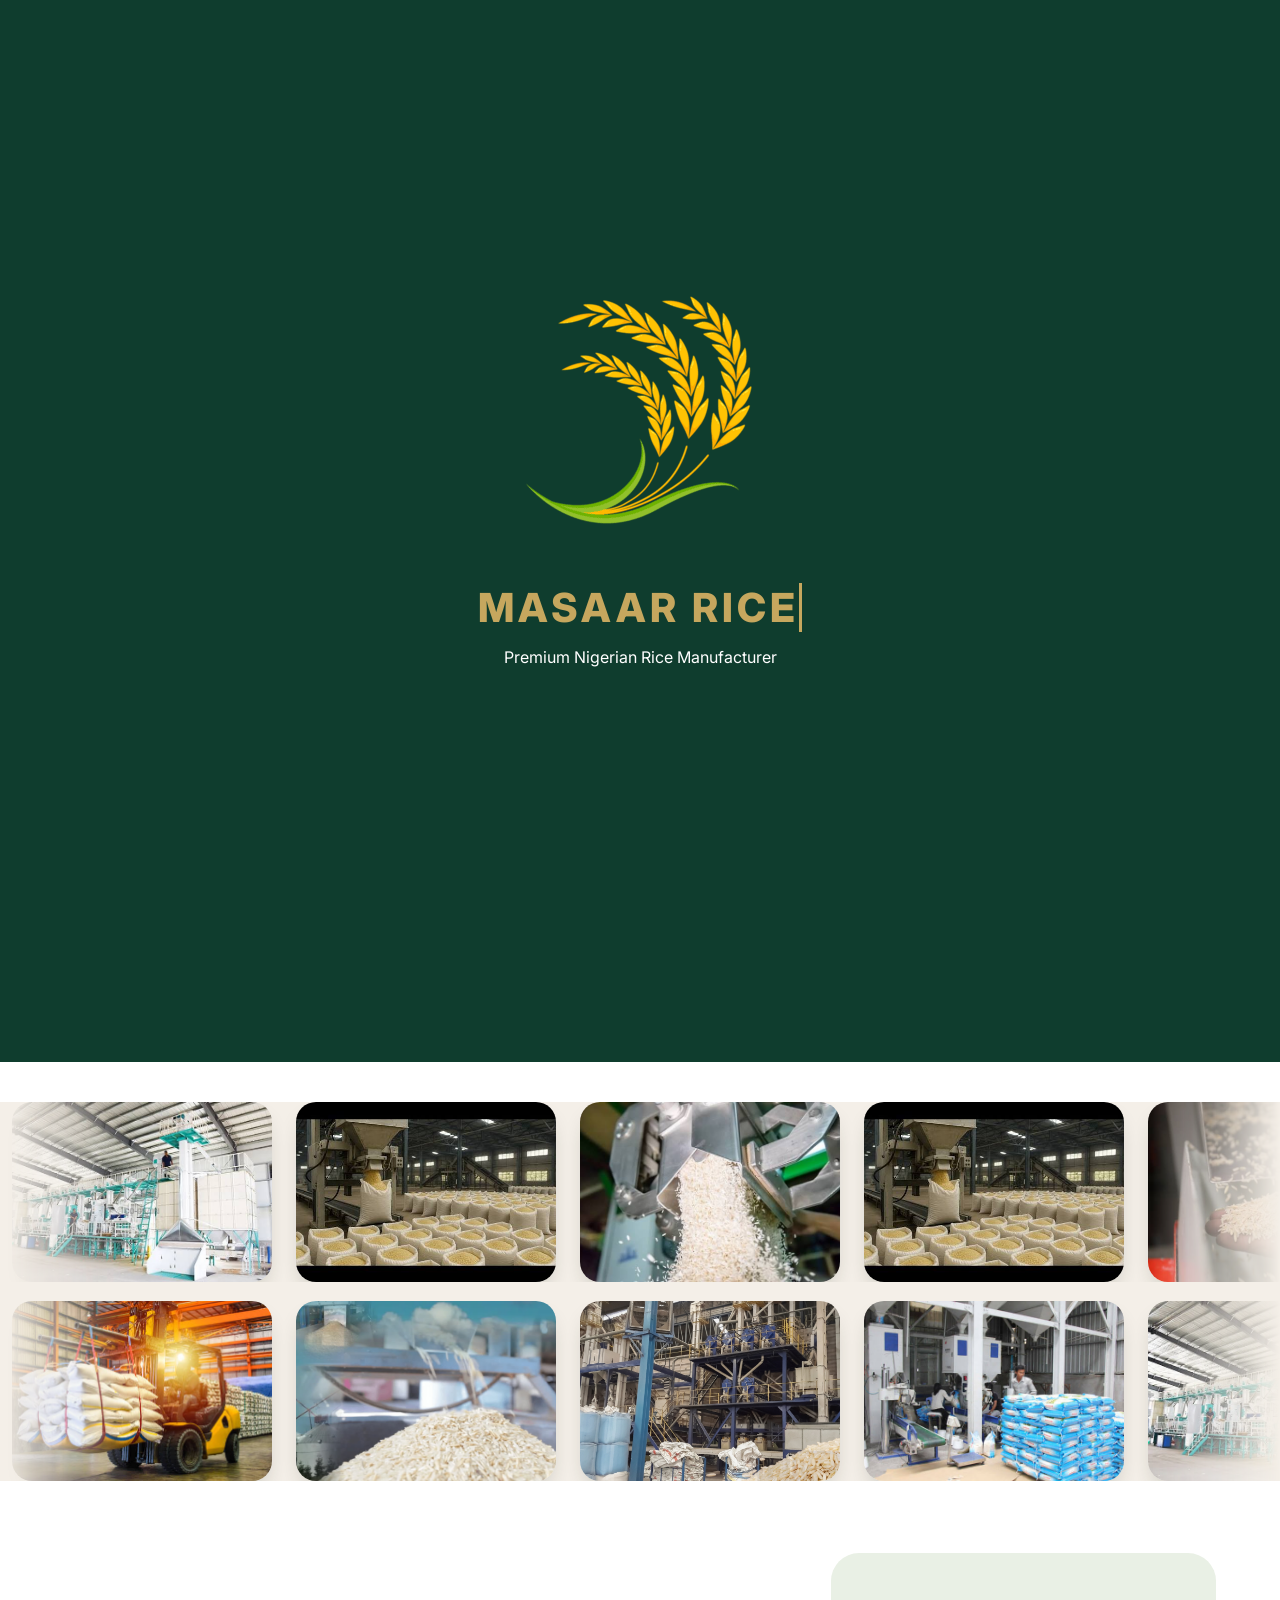
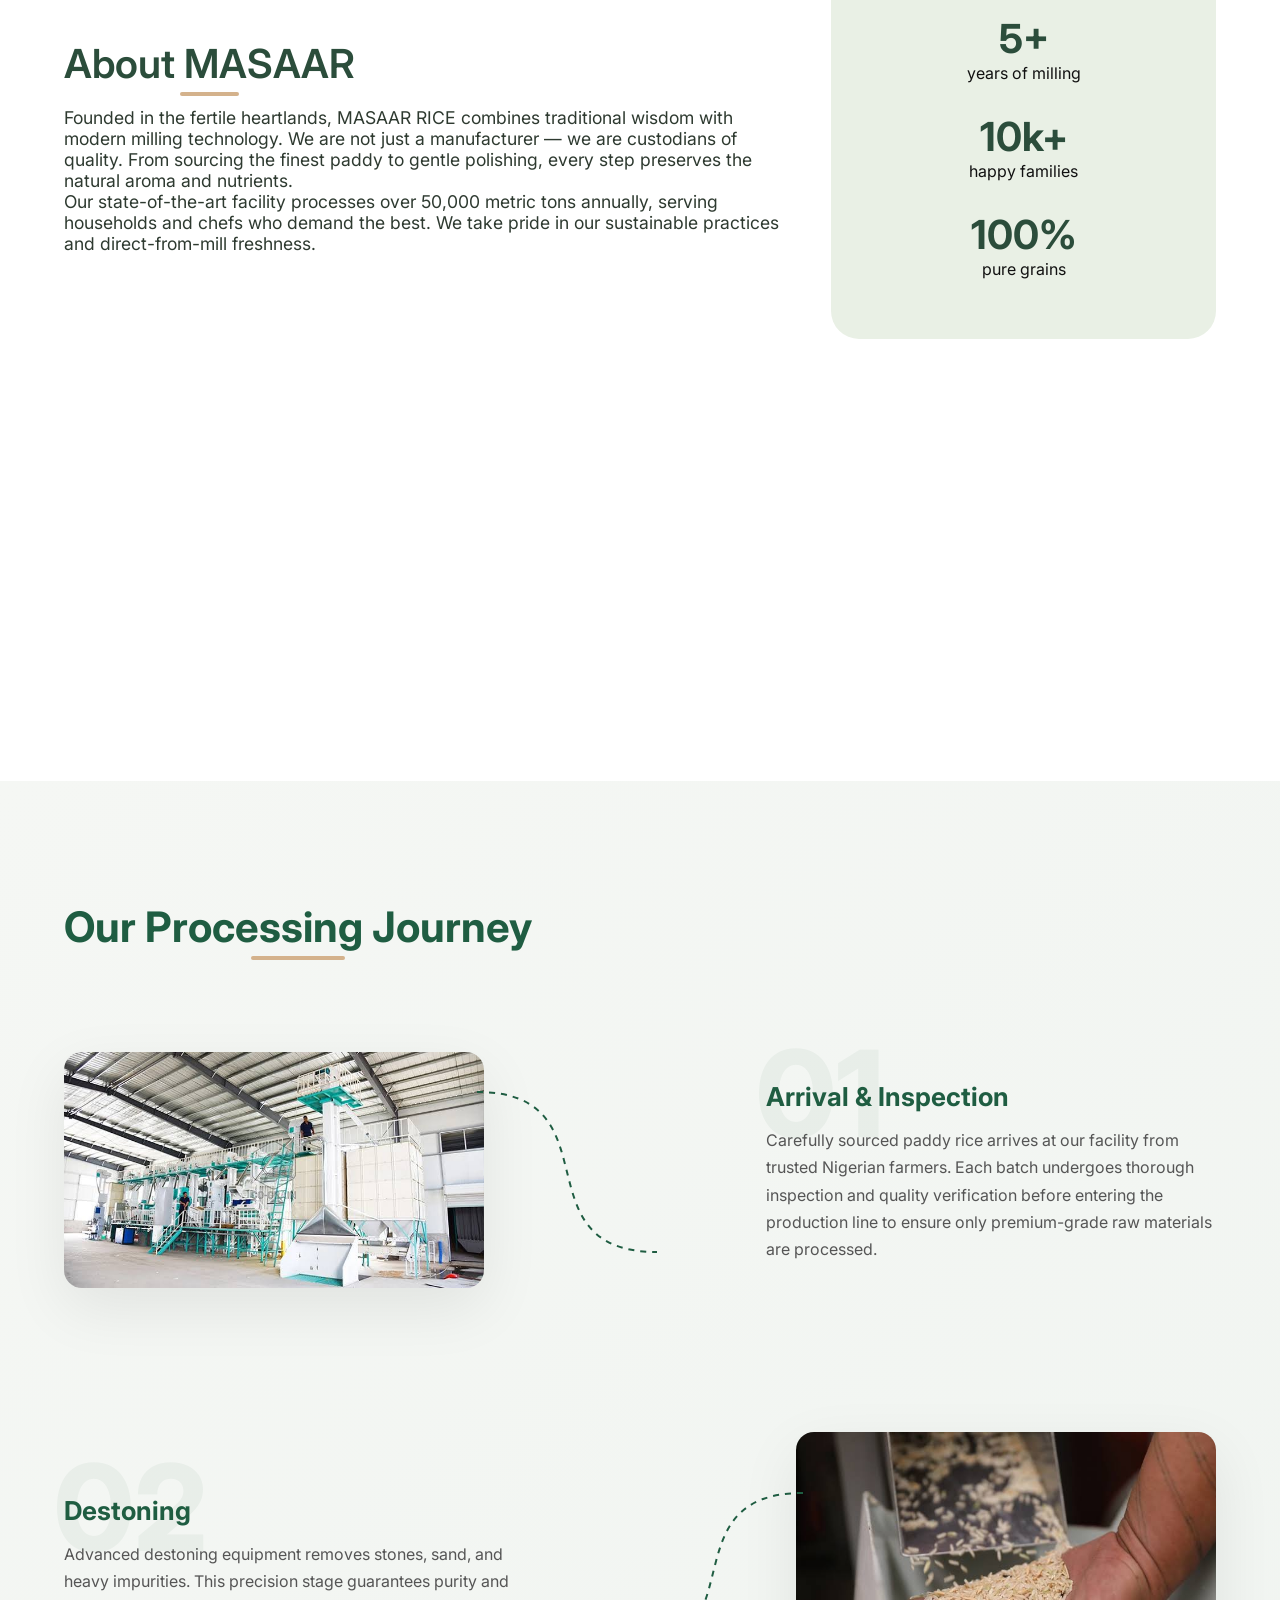
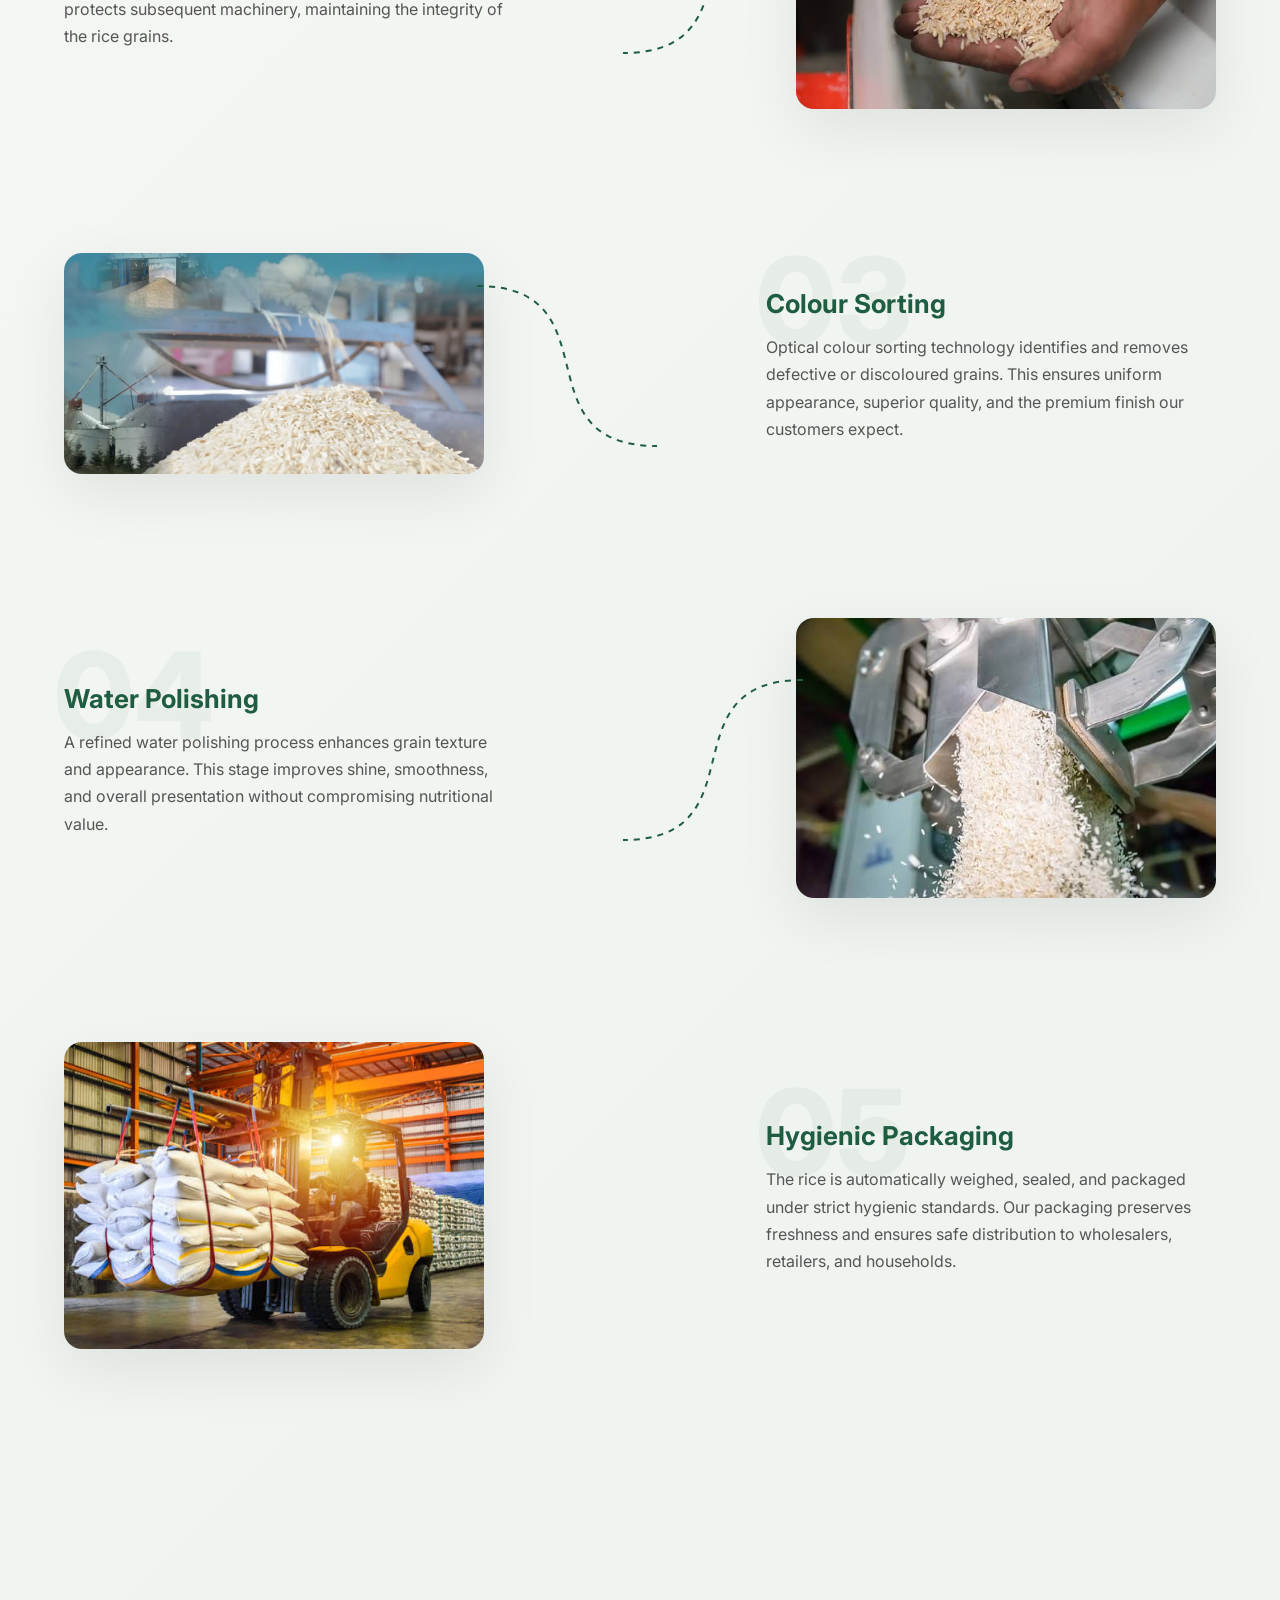
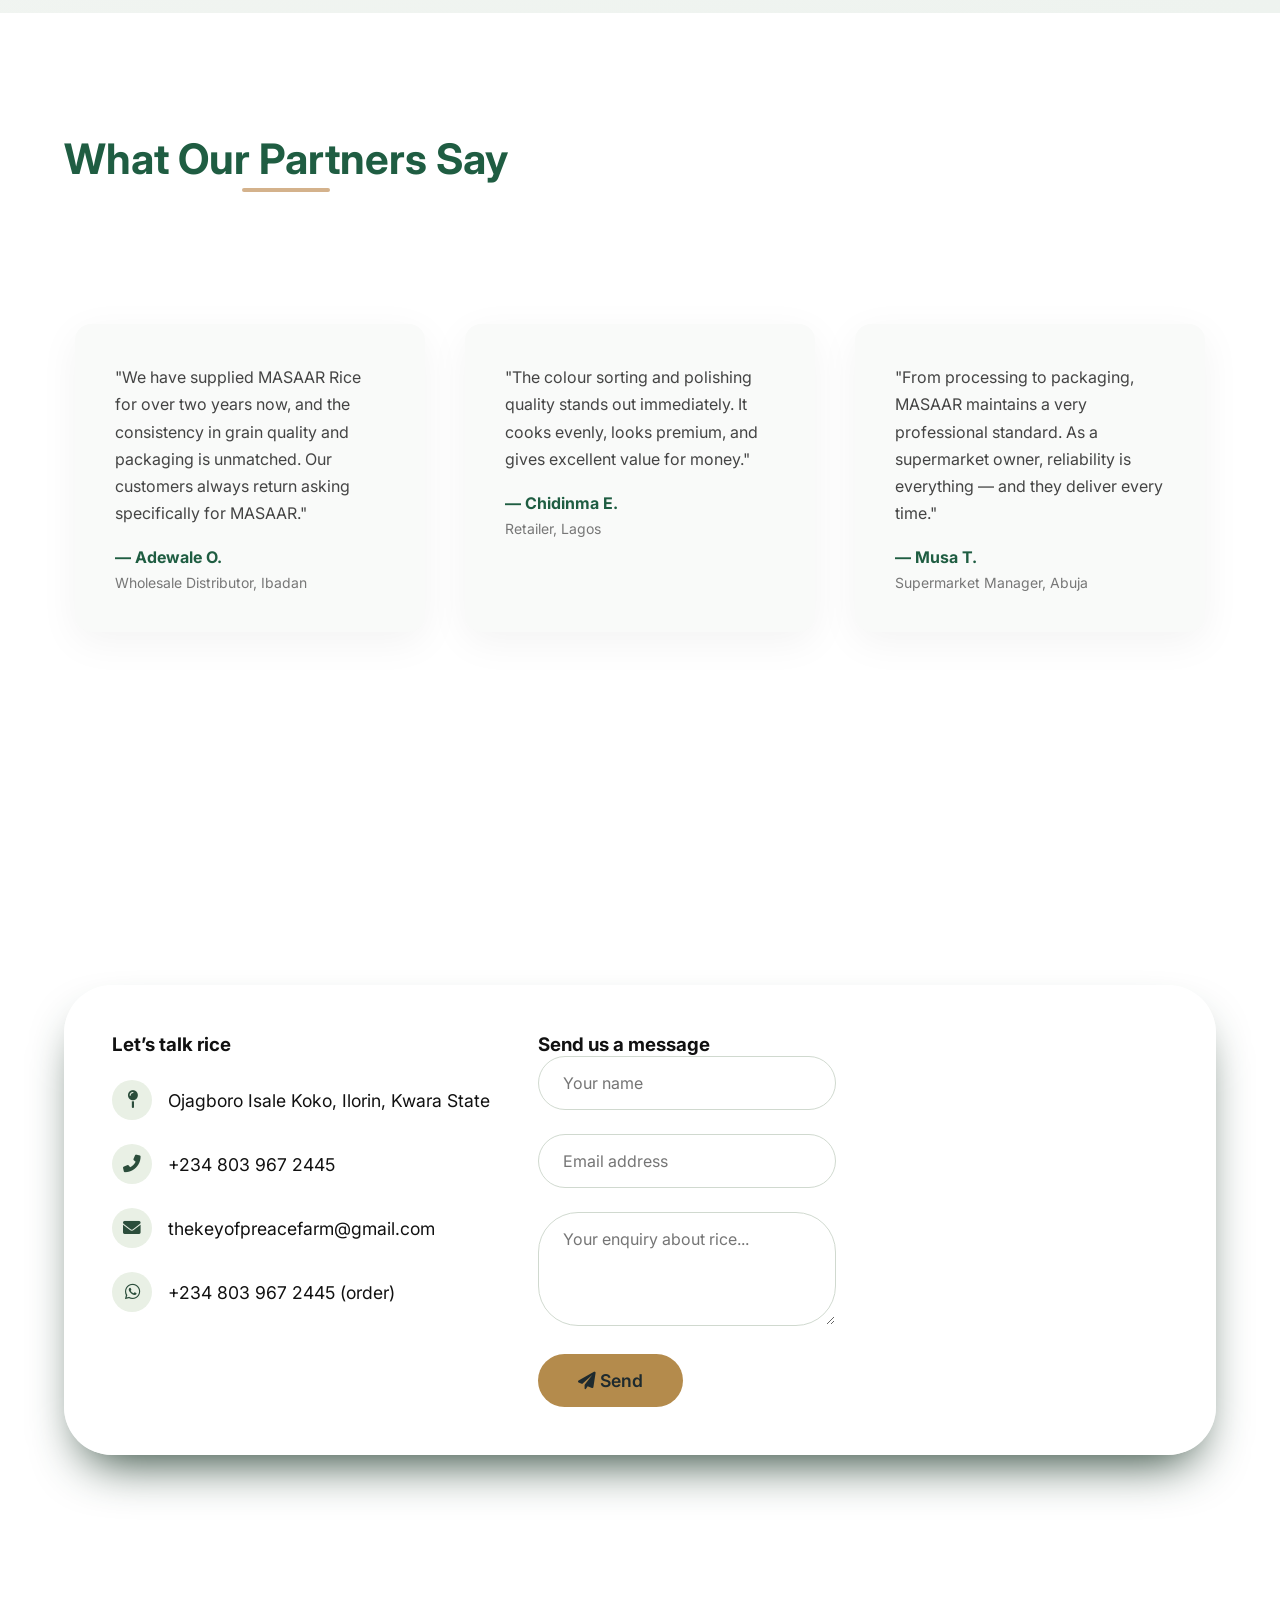
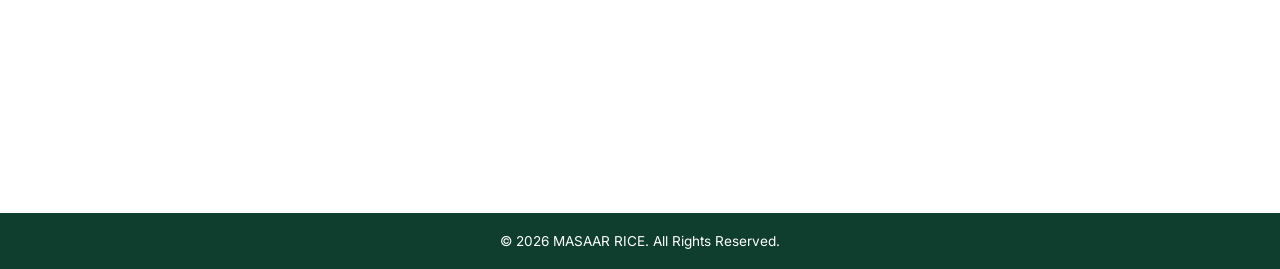
==== index.html @ 99d6b035 "base v" ====
<!DOCTYPE html>
<html lang="en">
<head>
<meta charset="UTF-8">
<meta name="viewport" content="width=device-width, initial-scale=1.0">
<meta name="description" content="MASAAR RICE – premium rice manufacturing and sales. We deliver the finest quality grains through expert milling and sorting processes. Order now for bulk or retail.">
  <meta name="keywords" content="rice manufacturing, premium rice, basmati, non-basmati, Nigeria rice, wholesale rice, MASAAR rice, order rice online">
<title>MASAAR RICE | Premium Nigerian Manufacturer</title>
<link href="https://fonts.googleapis.com/css2?family=Inter:wght@300;400;600;800&display=swap" rel="stylesheet">
<link rel="preconnect" href="https://fonts.googleapis.com">
  <link rel="preconnect" href="https://fonts.gstatic.com" crossorigin>
  <link href="https://fonts.googleapis.com/css2?family=Inter:opsz,wght@14..32,400;14..32,500;14..32,600;14..32,700&display=swap" rel="stylesheet">
  <link rel="stylesheet" href="https://cdnjs.cloudflare.com/ajax/libs/font-awesome/6.0.0-beta3/css/all.min.css">
    <link rel="stylesheet" href="styles.css">
</head>

<body>

<!-- PRELOADER -->          
<div id="preloader">
    <img src="img/logo.png" class="logo" alt="company logo">
  <div class="logo-typing" id="typing"></div>
  <div class="tagline">Premium Nigerian Rice Manufacturer</div>
</div>

<nav id="navbar">
    <div>
        <div class="logo">MASAAR RICE</div>
        <p>Premium Nigerian Rice Manufacturer</p>
    </div>
<div class="grain"></div>
  
  <!-- Hamburger button (visible only on mobile via CSS) -->
    <button class="hamburger" id="hamburgerBtn" aria-label="Menu">
      <span></span>
      <span></span>
      <span></span>
    </button>

    <!-- Desktop navigation links -->
    <div class="nav-links">
      <a href="#home" class="nav-item active">Home</a>
      <a href="#about" class="nav-item">About</a>
      <a href="#processes" class="nav-item">Process</a>
      <a href="#testimonials" class="nav-item">Testimonials</a>
      <a href="#contact" class="nav-item">Contact</a>
      <a href="blog.html" class="link">Blog</a>
    </div>
</nav>
  <!-- Mobile off-canvas menu -->
  <div class="mobile-menu" id="mobileMenu">
    <a href="#home" class="nav-item active">Home</a>
    <a href="#about" class="nav-item">About</a>
    <a href="#processes" class="nav-item">Process</a>
    <a href="#testimonials" class="nav-item">Testimonials</a>
    <a href="#contact" class="nav-item">Contact</a>
    <a href="blog.html" class="link">Blog</a>
  </div>
  <!-- Overlay (click to close) -->
  <div class="menu-overlay" id="overlay"></div>

<section class="hero">
  <div class="hero-container">
    <div class="hero-content">
      <h1>Premium Quality <span>Parboiled Rice</span> Processed With Precision </h1>
      <p>From arrival to hygienic packaging, MASAAR RICE delivers consistent quality using advanced milling, colour sorting, and water polishing technology.</p>
      <a href="https://wa.me/+2348039672445?text=Hello%20MASAAR%20RICE%2C%20I%20would%20like%20to%20place%20an%20order%20for%20premium%20rice." target="_blank" class="btn"><i class="fab fa-whatsapp"></i> Order now</a>
    </div>
    <div class="hero-image">
      <img src="img/bag.png" alt="Premium Rice Bag">
    </div>
  </div>
</section>

<div class="processes">
      <div class="container">
        <div class="marquee-wrapper">
          <div class="marquee-row">
            <div class="marquee-track" alt="Rice processing steps">
              <img src="img/one.jpeg" alt="Step 1: Paddy harvesting">
              <img src="img/two.jpeg" alt="Step 2: Cleaning and sorting">
              <img src="img/three.jpeg" alt="Step 3: Milling and polishing">
              <img src="img/four.jpeg" alt="Step 4: Quality control">
              <img src="img/five.jpeg" alt="Step 5: Packaging">
              <img src="img/six.jpeg" alt="Step 6: Distribution">
              <img src="img/seven.jpg" alt="Step 4: Quality control">
              <img src="img/eight.jpeg" alt="Step 5: Packaging">
              <img src="img/nine.jpeg" alt="Step 6: Distribution">
            </div>
          </div>
          <div class="marquee-row reverse">
            <div class="marquee-track">
                <img src="img/six.jpeg" alt="Step 6: Distribution">
              <img src="img/seven.jpg" alt="Step 1: Paddy harvesting">
              <img src="img/eight.jpeg" alt="Step 2: Cleaning and sorting">
              <img src="img/nine.jpeg" alt="Step 3: Milling and polishing">
              <img src="img/one.jpeg" alt="Step 4: Quality control">
              <img src="img/two.jpeg" alt="Step 5: Packaging">
              <img src="img/three.jpeg" alt="Step 6: Distribution">
              <img src="img/four.jpeg" alt="Step 4: Quality control">
              <img src="img/five.jpeg" alt="Step 5: Packaging">
            </div>
          </div>
        </div>
      </div>
    </div>

<section id="about">
      <div class="container about-grid">
        <div class="about-text">
          <h2>About MASAAR</h2>
          <p>Founded in the fertile heartlands, MASAAR RICE combines traditional wisdom with modern milling technology. We are not just a manufacturer — we are custodians of quality. From sourcing the finest paddy to gentle polishing, every step preserves the natural aroma and nutrients.</p>
          <p>Our state-of-the-art facility processes over 50,000 metric tons annually, serving households and chefs who demand the best. We take pride in our sustainable practices and direct-from-mill freshness.</p>
        </div>
        <div class="about-stats">
          <div class="stat-item">
            <div class="stat-number">5+</div>
            <div class="stat-label">years of milling</div>
          </div>
          <div class="stat-item">
            <div class="stat-number">10k+</div>
            <div class="stat-label">happy families</div>
          </div>
          <div class="stat-item">
            <div class="stat-number">100%</div>
            <div class="stat-label">pure grains</div>
          </div>
        </div>
      </div>
    </section>

    <section id="processes" class="process-section">
  <div class="container">
    <h2 class="section-title">Our Processing Journey</h2>

    <!-- STEP 01 -->
    <div class="process-row">
      <div class="process-image">
        <img src="img/one.jpeg" alt="Rice Arrival">
      </div>

      <div class="process-content">
        <span class="step-number">01</span>
        <h3>Arrival & Inspection</h3>
        <p>
          Carefully sourced paddy rice arrives at our facility from trusted Nigerian farmers. 
          Each batch undergoes thorough inspection and quality verification before entering 
          the production line to ensure only premium-grade raw materials are processed.
        </p>
      </div>

      <svg class="connector left" viewBox="0 0 200 200">
        <path d="M10 20 C 150 20, 50 180, 190 180"
              stroke="#1F5D42"
              stroke-width="2"
              stroke-dasharray="6 6"
              fill="none"/>
      </svg>
    </div>

    <!-- STEP 02 -->
    <div class="process-row reverse">
      <div class="process-image">
        <img src="img/five.jpeg" alt="Destoning">
      </div>

      <div class="process-content">
        <span class="step-number">02</span>
        <h3>Destoning</h3>
        <p>
          Advanced destoning equipment removes stones, sand, and heavy impurities. 
          This precision stage guarantees purity and protects subsequent machinery, 
          maintaining the integrity of the rice grains.
        </p>
      </div>

      <svg class="connector right" viewBox="0 0 200 200">
        <path d="M190 20 C 50 20, 150 180, 10 180"
              stroke="#1F5D42"
              stroke-width="2"
              stroke-dasharray="6 6"
              fill="none"/>
      </svg>
    </div>

    <!-- STEP 03 -->
    <div class="process-row">
      <div class="process-image">
        <img src="img/seven.jpg" alt="Colour Sorting">
      </div>

      <div class="process-content">
        <span class="step-number">03</span>
        <h3>Colour Sorting</h3>
        <p>
          Optical colour sorting technology identifies and removes defective or 
          discoloured grains. This ensures uniform appearance, superior quality, 
          and the premium finish our customers expect.
        </p>
      </div>

      <svg class="connector left" viewBox="0 0 200 200">
        <path d="M10 20 C 150 20, 50 180, 190 180"
              stroke="#1F5D42"
              stroke-width="2"
              stroke-dasharray="6 6"
              fill="none"/>
      </svg>
    </div>

    <!-- STEP 04 -->
    <div class="process-row reverse">
      <div class="process-image">
        <img src="img/three.jpeg" alt="Water Polish">
      </div>

      <div class="process-content">
        <span class="step-number">04</span>
        <h3>Water Polishing</h3>
        <p>
          A refined water polishing process enhances grain texture and appearance. 
          This stage improves shine, smoothness, and overall presentation without 
          compromising nutritional value.
        </p>
      </div>

      <svg class="connector right" viewBox="0 0 200 200">
        <path d="M190 20 C 50 20, 150 180, 10 180"
              stroke="#1F5D42"
              stroke-width="2"
              stroke-dasharray="6 6"
              fill="none"/>
      </svg>
    </div>

    <!-- STEP 05 -->
    <div class="process-row">
      <div class="process-image">
        <img src="img/six.jpeg" alt="Packaging">
      </div>

      <div class="process-content">
        <span class="step-number">05</span>
        <h3>Hygienic Packaging</h3>
        <p>
          The rice is automatically weighed, sealed, and packaged under strict 
          hygienic standards. Our packaging preserves freshness and ensures safe 
          distribution to wholesalers, retailers, and households.
        </p>
      </div>
    </div>

  </div>
</section>

    <section id="testimonials" class="testimonial-section">
  <div class="container">
    <h2 class="section-title">What Our Partners Say</h2>

    <div class="testimonial-grid">

      <div class="testimonial-card">
        <p>
          "We have supplied MASAAR Rice for over two years now, and the consistency 
          in grain quality and packaging is unmatched. Our customers always return 
          asking specifically for MASAAR."
        </p>
        <h4>— Adewale O.</h4>
        <span>Wholesale Distributor, Ibadan</span>
      </div>

      <div class="testimonial-card">
        <p>
          "The colour sorting and polishing quality stands out immediately. 
          It cooks evenly, looks premium, and gives excellent value for money."
        </p>
        <h4>— Chidinma E.</h4>
        <span>Retailer, Lagos</span>
      </div>

      <div class="testimonial-card">
        <p>
          "From processing to packaging, MASAAR maintains a very professional 
          standard. As a supermarket owner, reliability is everything — and 
          they deliver every time."
        </p>
        <h4>— Musa T.</h4>
        <span>Supermarket Manager, Abuja</span>
      </div>

    </div>
  </div>
</section>

    <section id="contact">
      <div class="container contact-grid">
        <div class="contact-info">
          <h3>Let’s talk rice</h3>
          <div class="info-item"><i class="fas fa-map-pin"></i> Ojagboro Isale Koko, Ilorin, Kwara State</div>
          <div class="info-item"><i class="fas fa-phone-alt"></i> +234 803 967 2445</div>
          <div class="info-item"><i class="fas fa-envelope"></i> thekeyofpreacefarm@gmail.com</div>
          <div class="info-item"><i class="fab fa-whatsapp"></i> +234 803 967 2445 (order)</div>
        </div>
        <div class="contact-form">
          <h3>Send us a message</h3>
          <form action="#" method="post">
            <div class="form-group"><input type="text" placeholder="Your name" required></div>
            <div class="form-group"><input type="email" placeholder="Email address" required></div>
            <div class="form-group"><textarea rows="4" placeholder="Your enquiry about rice..."></textarea></div>
            <button type="submit" class="btn-submit"><i class="fas fa-paper-plane"></i> Send</button>
          </form>
        </div>
      </div>
    </section>

<footer>
  © 2026 MASAAR RICE. All Rights Reserved.
</footer>

<script src="scripts.js">
</script>

</body>
</html>
---- styles.css ----
:root{
  --green:#0F3D2E;
  --gold:#C6A75E;
  --light:#f5f6f7;
}

*{
  margin:0;
  padding:0;
  box-sizing:border-box;
  font-family:'Inter',sans-serif;
}

html{
  scroll-behavior:smooth;
}

body{
  background:white;
  color:#111;
  overflow-x:hidden;
  /*background-image: url('img/grain2.jpeg');
  background-repeat: repeat;
  background-size: cover;
  background-attachment: fixed;  optional smooth feel 
  opacity: 0.98;*/
  
}

/* ================= PRELOADER ================= */

#preloader{
  position:fixed;
  inset:0;
  background:var(--green);
  display:flex;
  justify-content:center;
  align-items:center;
  flex-direction:column;
  z-index:9999;
  transition:opacity 1s ease, visibility 1s ease;
}

#preloader.fade-out{
  opacity:0;
  visibility:hidden;
}

.logo-typing{
  color:var(--gold);
  font-size:2.5rem;
  font-weight:800;
  letter-spacing:4px;
  border-right:3px solid var(--gold);
  white-space:nowrap;
  overflow:hidden;
  animation:blink 0.8s infinite;
}

.tagline{
  margin-top:15px;
  color:white;
  opacity:0;
  animation:fadeIn 1s ease forwards;
  animation-delay:2.5s;
}

@keyframes blink{
  0%,100%{border-color:transparent;}
  50%{border-color:var(--gold);}
}

@keyframes fadeIn{
  to{opacity:1;}
}

/* ================= HEADER ================= */

 /* ========== PROFESSIONAL MOBILE-FRIENDLY NAVIGATION ========== */
    nav {
      display: flex;
      justify-content: space-between;
      align-items: center;
      padding: 1rem 5%;
      background: #ffffffdd;
      backdrop-filter: blur(8px);
      position: sticky;
      top: 0;
      z-index: 100;
      box-shadow: 0 4px 20px rgba(0, 20, 10, 0.05);
      transition: box-shadow 0.3s;
    }
    nav.scrolled {
      box-shadow: 0 8px 30px rgba(0, 40, 20, 0.15);
    }
    nav .logo{
    color:var(--gold);
    font-weight:800;
    letter-spacing:3px;
    }
    .nav-logo {
      font-weight: 700;
      font-size: 1.8rem;
      color: #2b4d3b;
      transition: transform 0.2s;
      line-height: 1;
    }
    .nav-logo small {
      font-size: 0.9rem;
      font-weight: 400;
      color: #b48b4c;
      margin-left: 6px;
    }

    /* ---- Hamburger icon (visible only on mobile) ---- */
    .hamburger {
      display: none;
      flex-direction: column;
      justify-content: space-between;
      width: 30px;
      height: 22px;
      background: transparent;
      border: none;
      cursor: pointer;
      padding: 0;
      z-index: 110;
    }
    .hamburger span {
      width: 100%;
      height: 3px;
      background: #2b4d3b;
      border-radius: 6px;
      transition: all 0.3s ease;
      transform-origin: left;
    }
    .hamburger.active span:nth-child(1) {
      transform: rotate(45deg) translate(3px, -2px);
      background: #b48b4c;
    }
    .hamburger.active span:nth-child(2) {
      opacity: 0;
      transform: translateX(5px);
    }
    .hamburger.active span:nth-child(3) {
      transform: rotate(-45deg) translate(3px, 2px);
      background: #b48b4c;
    }

    /* ---- Desktop navigation links (hidden on mobile) ---- */
    .nav-links {
      display: flex;
      gap: 2.2rem;
    }
    .nav-item, .link {
      text-decoration: none;
      color: #1e2a2e;
      font-weight: 500;
      transition: color 0.2s;
      font-size: 1rem;
      position: relative;
      padding: 0.3rem 0;
    }
    .nav-item:after, .link:after {
      content: '';
      position: absolute;
      bottom: -4px;
      left: 0;
      width: 0%;
      height: 2px;
      background: #b48b4c;
      transition: width 0.3s ease;
    }
    .nav-item:hover:after,
    .nav-item.active:after,
    .link:hover:after,
    .link.active:after {
      width: 100%;
    }
    .nav-item.active,
    .link.active {
      color: #2b4d3b;
      font-weight: 600;
    }

    /* ---- Mobile off-canvas menu (hidden by default) ---- */
    .mobile-menu {
      position: fixed;
      top: 0;
      right: -100%;
      width: min(280px, 70%);
      height: 100vh;
      background: #ffffff;
      box-shadow: -10px 0 30px rgba(0,0,0,0.1);
      z-index: 105;
      padding: 5rem 2rem 2rem;
      transition: right 0.4s cubic-bezier(0.4, 0, 0.2, 1);
      display: flex;
      flex-direction: column;
      gap: 1.8rem;
      backdrop-filter: blur(12px);
      background: rgba(255, 255, 255, 0.98);
    }
    .mobile-menu.open {
      right: 0;
    }
    .mobile-menu .nav-item, .mobile-menu .link {
      font-size: 1.4rem;
      font-weight: 600;
      color: #2b4d3b;
      border-bottom: 1px solid #e0e8e0;
      padding-bottom: 0.8rem;
    }
    .mobile-menu .nav-item:after,
    .mobile-menu .link:after {
      display: none; /* simpler for mobile */
    }
    .mobile-menu .nav-item.active,
    .mobile-menu .link.active {
      color: #b48b4c;
    }

    /* Overlay when menu is open */
    .menu-overlay {
      position: fixed;
      top: 0;
      left: 0;
      width: 100%;
      height: 100%;
      background: rgba(0,0,0,0.3);
      z-index: 104;
      opacity: 0;
      visibility: hidden;
      transition: opacity 0.3s, visibility 0.3s;
      backdrop-filter: blur(2px);
    }
    .menu-overlay.active {
      opacity: 1;
      visibility: visible;
    }


    section {
    min-height:100vh;
        padding: 4.5rem 5%;
        
      transform: translateY(30px);
      transition: opacity 0.8s ease, transform 0.8s ease;
    }
    section.revealed {
      opacity: 1;
      transform: translateY(0);
    }
    .container {
      max-width: 1280px;
      margin: 0 auto;
    }
    h2 {
      font-size: 2.5rem;
      font-weight: 600;
      color: #2b4d3b;
      margin-bottom: 1.2rem;
      position: relative;
      display: inline-block;
    }
    h2:after {
      content: '';
      position: absolute ;
      bottom: -8px;
      left: 40%;
      width: 20%;
      height: 4px;
      background: #d4b28c;
      border-radius: 4px;
      transition: width 0.3s;
    }
    h2:hover:after {
      width: 110px;
    }
    .section-subhead {
      color: #5b6f5c;
      font-size: 1.2rem;
      margin-bottom: 2.5rem;
    }
/* ================= HERO ================= */
.grain {
  position: fixed;
  inset: 0;
  pointer-events: none;
  background: url('img/grain1.jpg') repeat;
  opacity: 0.14;
  z-index: 9999;
}
.hero{
  min-height:100vh;
  display:flex;
  align-items:center;
  padding:140px 8% 100px;
  background:var(--green);
  
}

.hero-container{
  max-width:1400px;
  margin:auto;
  width:100%;
  display:flex;
  align-items:center;
  justify-content:space-between;
  gap:60px;
  flex-wrap:wrap;
}

.hero-content{
  flex:1;
  max-width:600px;
  color:white;
  opacity:0;
  transform:translateY(40px);
  transition:1s ease;
}

.hero-content.active{
  opacity:1;
  transform:translateY(0);
}

.hero-content h1{
  font-size:clamp(2.5rem,4vw,3.8rem);
  font-weight:800;
  margin-bottom:20px;
}

.hero-content p{
  opacity:0.85;
  line-height:1.7;
  margin-bottom:30px;
} 
.hero-content h1 span{
  color:var(--gold);
}

.btn{
  padding:16px 34px;
  background:var(--gold);
  color:var(--green);
  text-decoration:none;
  border-radius:40px;
  font-weight:600;
  transition:0.3s;
}

.btn:hover{
  transform:translateY(-3px);
  box-shadow:0 15px 30px rgba(0,0,0,0.3);
}

.hero-image{
  flex:1;
  display:flex;
  justify-content:center;
  position:relative;
  opacity:0;
  transform:translateY(40px);
  transition:1s ease 0.2s;
}

.hero-image.active{
  opacity:1;
  transform:translateY(0);
}

.hero-image img{
  width:100%;
  max-width:500px;
  animation:float 5s ease-in-out infinite;
  filter:drop-shadow(0 40px 50px rgba(0,0,0,0.5));
}

@keyframes float{
  0%,100%{transform:translateY(0);}
  50%{transform:translateY(-15px);}
}

.about-grid {
      display: flex;
      gap: 3rem;
      align-items: center;
      flex-wrap: wrap;
    }
    .about-text {
      flex: 2 1 350px;
      font-size: 1.1rem;
      color: #2e3a30;
    }
    .about-stats {
      flex: 1 1 200px;
      background: #e9f0e5;
      padding: 2rem;
      border-radius: 28px;
      text-align: center;
      transition: transform 0.3s, box-shadow 0.3s;
    }
    .about-stats:hover {
      transform: translateY(-8px);
      box-shadow: 0 20px 30px -10px #2b4d3b60;
    }
    .stat-item {
      margin: 1.8rem 0;
    }
    .stat-number {
      font-size: 2.5rem;
      font-weight: 700;
      color: #2b4d3b;
    }
    .processes {
      background: #f4efe8;
    }
    .marquee-wrapper {
      margin-top: 2.5rem;
      display: flex;
      flex-direction: column;
      gap: 1.2rem;
      overflow: hidden;
      mask-image: linear-gradient(90deg, transparent, black 10%, black 90%, transparent);
    }
    .marquee-row {
      overflow: hidden;
      width: 100%;
    }
    .marquee-track {
      display: flex;
      width: max-content;
      animation: scrollLeft 30s linear infinite;
      will-change: transform;
    }
    .marquee-row.reverse .marquee-track {
      animation: scrollRight 30s linear infinite;
    }
    .marquee-track img {
      width: 260px;
      height: 180px;
      object-fit: cover;
      border-radius: 20px;
      margin: 0 12px;
      box-shadow: 0 12px 24px -10px rgba(30, 40, 20, 0.3);
      transition: transform 0.4s, box-shadow 0.4s;
    }
    .marquee-track img:hover {
      transform: scale(0.98) translateY(-4px);
      box-shadow: 0 18px 30px -8px #b48b4c;
    }
    @keyframes scrollLeft {
      0% { transform: translateX(0); }
      100% { transform: translateX(-50%); }
    }
    @keyframes scrollRight {
      0% { transform: translateX(-50%); }
      100% { transform: translateX(0); }
    }
    .testimonial-grid {
      display: grid;
      grid-template-columns: repeat(auto-fit, minmax(260px, 1fr));
      gap: 2rem;
      margin-top: 2.5rem;
    }
    .testimonial-card {
      background: white;
      padding: 2rem 1.8rem;
      border-radius: 32px;
      box-shadow: 0 12px 30px -12px rgba(0,0,0,0.1);
      transition: all 0.3s cubic-bezier(0.25, 0.46, 0.45, 0.94);
    }
    .testimonial-card:hover {
      transform: translateY(-12px) scale(1.01);
      box-shadow: 0 30px 40px -12px #2b4d3b80;
    }
    .testimonial-card i {
      color: #b48b4c;
      font-size: 2rem;
      opacity: 0.5;
      margin-bottom: 1rem;
      transition: opacity 0.2s;
    }
    .testimonial-card:hover i {
      opacity: 1;
    }
    .customer {
      display: flex;
      align-items: center;
      gap: 1rem;
    }
    .customer img {
      width: 50px;
      height: 50px;
      border-radius: 50%;
      object-fit: cover;
      transition: transform 0.3s;
    }
    .testimonial-card:hover .customer img {
      transform: scale(1.1);
    }
    /* ---------- contact section with form animation ---------- */
    .contact-grid {
      display: flex;
      flex-wrap: wrap;
      gap: 3rem;
      background: #ffffffc2;
      backdrop-filter: blur(4px);
      border-radius: 48px;
      padding: 3rem;
      box-shadow: 0 25px 50px -20px #1e3a2b;
      transition: box-shadow 0.3s;
    }
    .contact-grid:hover {
      box-shadow: 0 35px 60px -20px #2b4d3b;
    }
    .info-item {
      display: flex;
      align-items: center;
      gap: 1rem;
      margin: 1.5rem 0;
      font-size: 1.1rem;
      transition: transform 0.2s;
    }
    .info-item:hover {
      transform: translateX(10px);
    }
    .info-item i {
      width: 40px;
      height: 40px;
      background: #e9f0e5;
      border-radius: 50%;
      display: flex;
      align-items: center;
      justify-content: center;
      color: #2b4d3b;
      transition: all 0.2s;
    }
    .info-item:hover i {
      background: #b48b4c;
      color: white;
    }
    .form-group {
      margin-bottom: 1.5rem;
    }
    input, textarea {
      width: 100%;
      padding: 1rem 1.5rem;
      border: 1px solid #d0d9cf;
      border-radius: 40px;
      font-family: inherit;
      font-size: 1rem;
      transition: 0.2s;
    }
    input:focus, textarea:focus {
      outline: none;
      border-color: #b48b4c;
      box-shadow: 0 0 0 4px #d4b28c60;
      transform: scale(1.01);
    }
    .btn-submit {
      background: #b48b4c;
      border: none;
      color: #1e2a2e;
      font-weight: 600;
      padding: 1rem 2.5rem;
      border-radius: 60px;
      cursor: pointer;
      font-size: 1.1rem;
      transition: 0.2s;
      position: relative;
      overflow: hidden;
    }
    .btn-submit:before {
      content: '';
      position: absolute;
      top: 50%;
      left: 50%;
      width: 0;
      height: 0;
      border-radius: 50%;
      background: rgba(255,255,255,0.3);
      transform: translate(-50%, -50%);
      transition: width 0.4s, height 0.4s;
    }
    .btn-submit:hover:before {
      width: 300px;
      height: 300px;
    }
    .btn-submit:hover {
      background: #2b4d3b;
      color: white;
    }
/* ================= FOOTER ================= */

footer{
  background:var(--green);
  color:white;
  text-align:center;
  padding:20px;
  font-size:0.85rem;
}

.process-section {
  padding: 120px 5%;
  background: linear-gradient(135deg, #f5f7f4, #eef3ef);
  position: relative;
}

.section-title {
  text-align: center;
  font-size: 42px;
  margin-bottom: 100px;
  color: #1F5D42;
  font-weight: 700;
}

.process-row {
  display: flex;
  align-items: center;
  justify-content: space-between;
  margin-bottom: 140px;
  position: relative;
}

.process-row.reverse {
  flex-direction: row-reverse;
}

.process-image img {
  width: 420px;
  border-radius: 18px;
  box-shadow: 0 20px 60px rgba(0,0,0,0.08);
}

.process-content {
  max-width: 450px;
  position: relative;
}

.process-content h3 {
  font-size: 26px;
  margin-bottom: 15px;
  color: #1F5D42;
}

.process-content p {
  font-size: 16px;
  line-height: 1.7;
  color: #555;
}

.step-number {
  position: absolute;
  top: -60px;
  left: -10px;
  font-size: 120px;
  font-weight: 800;
  color: rgba(31,93,66,0.05);
  z-index: 0;
}

.connector {
  position: absolute;
  width: 200px;
  height: 200px;
  top: 50%;
  transform: translateY(-50%);
}

.connector.left {
  left: 35%;
}

.connector.right {
  right: 35%;
}

/* Responsive */

@media (max-width: 992px) {
  .process-row {
    flex-direction: column !important;
    text-align: center;
  }

  .process-image img {
    width: 100%;
    margin-bottom: 30px;
  }

  .connector {
    display: none;
  }

  .step-number {
    left: 50%;
    transform: translateX(-50%);
  }
}
.testimonial-section {
  padding: 120px 5%;
  background: #ffffff;
}

.testimonial-grid {
  display: flex;
  gap: 40px;
  flex-wrap: wrap;
  justify-content: center;
}

.testimonial-card {
  background: #f9faf9;
  padding: 40px;
  border-radius: 16px;
  max-width: 350px;
  box-shadow: 0 10px 40px rgba(0,0,0,0.05);
  transition: 0.3s ease;
}

.testimonial-card:hover {
  transform: translateY(-10px);
}

.testimonial-card p {
  font-size: 16px;
  line-height: 1.7;
  margin-bottom: 20px;
  color: #444;
}

.testimonial-card h4 {
  color: #1F5D42;
  margin-bottom: 5px;
}

.testimonial-card span {
  font-size: 14px;
  color: #777;
}

/* ================= RESPONSIVE ================= */

@media(max-width:992px){
  .hero-container{
    flex-direction:column;
    text-align:center;
  }
}

/* ========== RESPONSIVE: MOBILE STYLES ========== */
    @media (max-width: 800px) {
      .hamburger {
        display: flex;  /* show hamburger on mobile */
      }
      .nav-links {
        display: none;  /* hide desktop horizontal links */
      }
      /* Adjust nav padding for smaller screens */
      nav {
        padding: 0.8rem 5%;
      }
      .nav-logo {
        font-size: 1.5rem;
      }
      .nav-logo small {
        font-size: 0.75rem;
      }
    }

    /* ensure the mobile menu doesn't show on desktop */
    @media (min-width: 801px) {
      .mobile-menu, .menu-overlay {
        display: none;
      }
    }
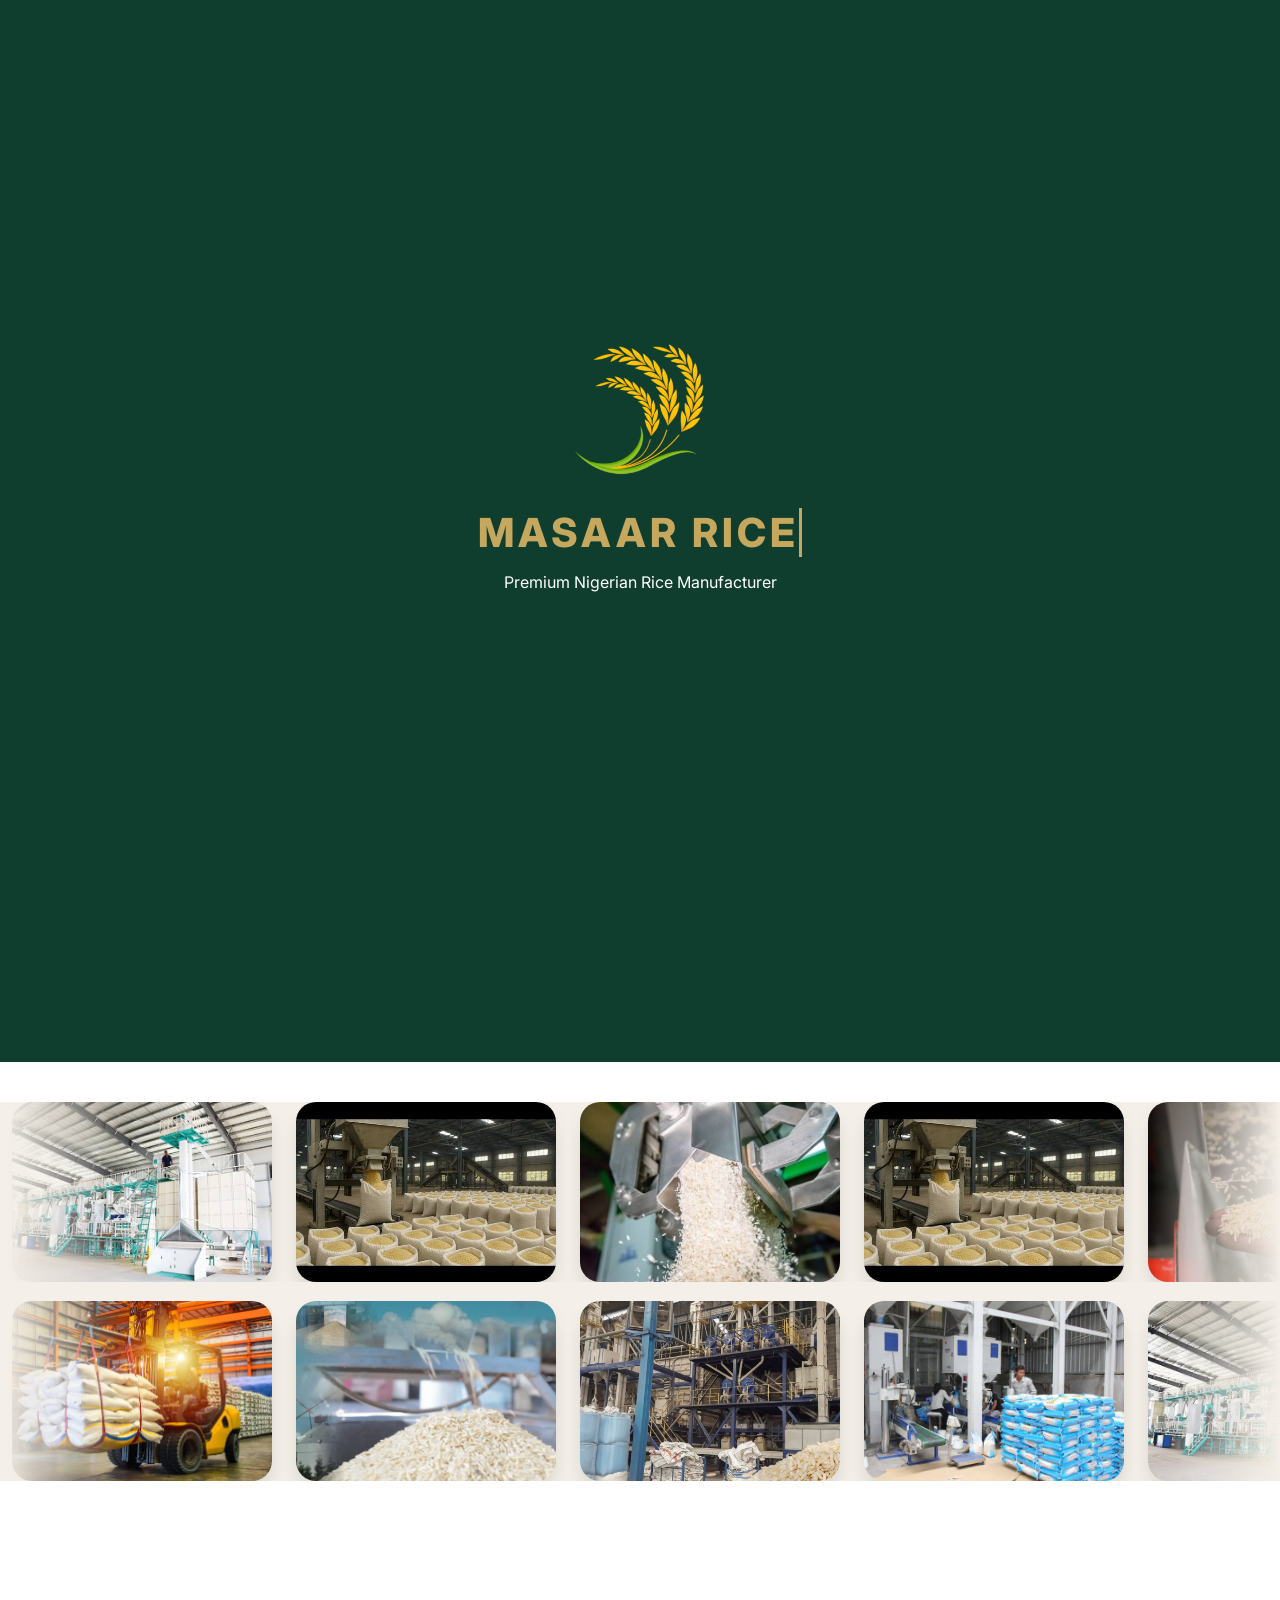
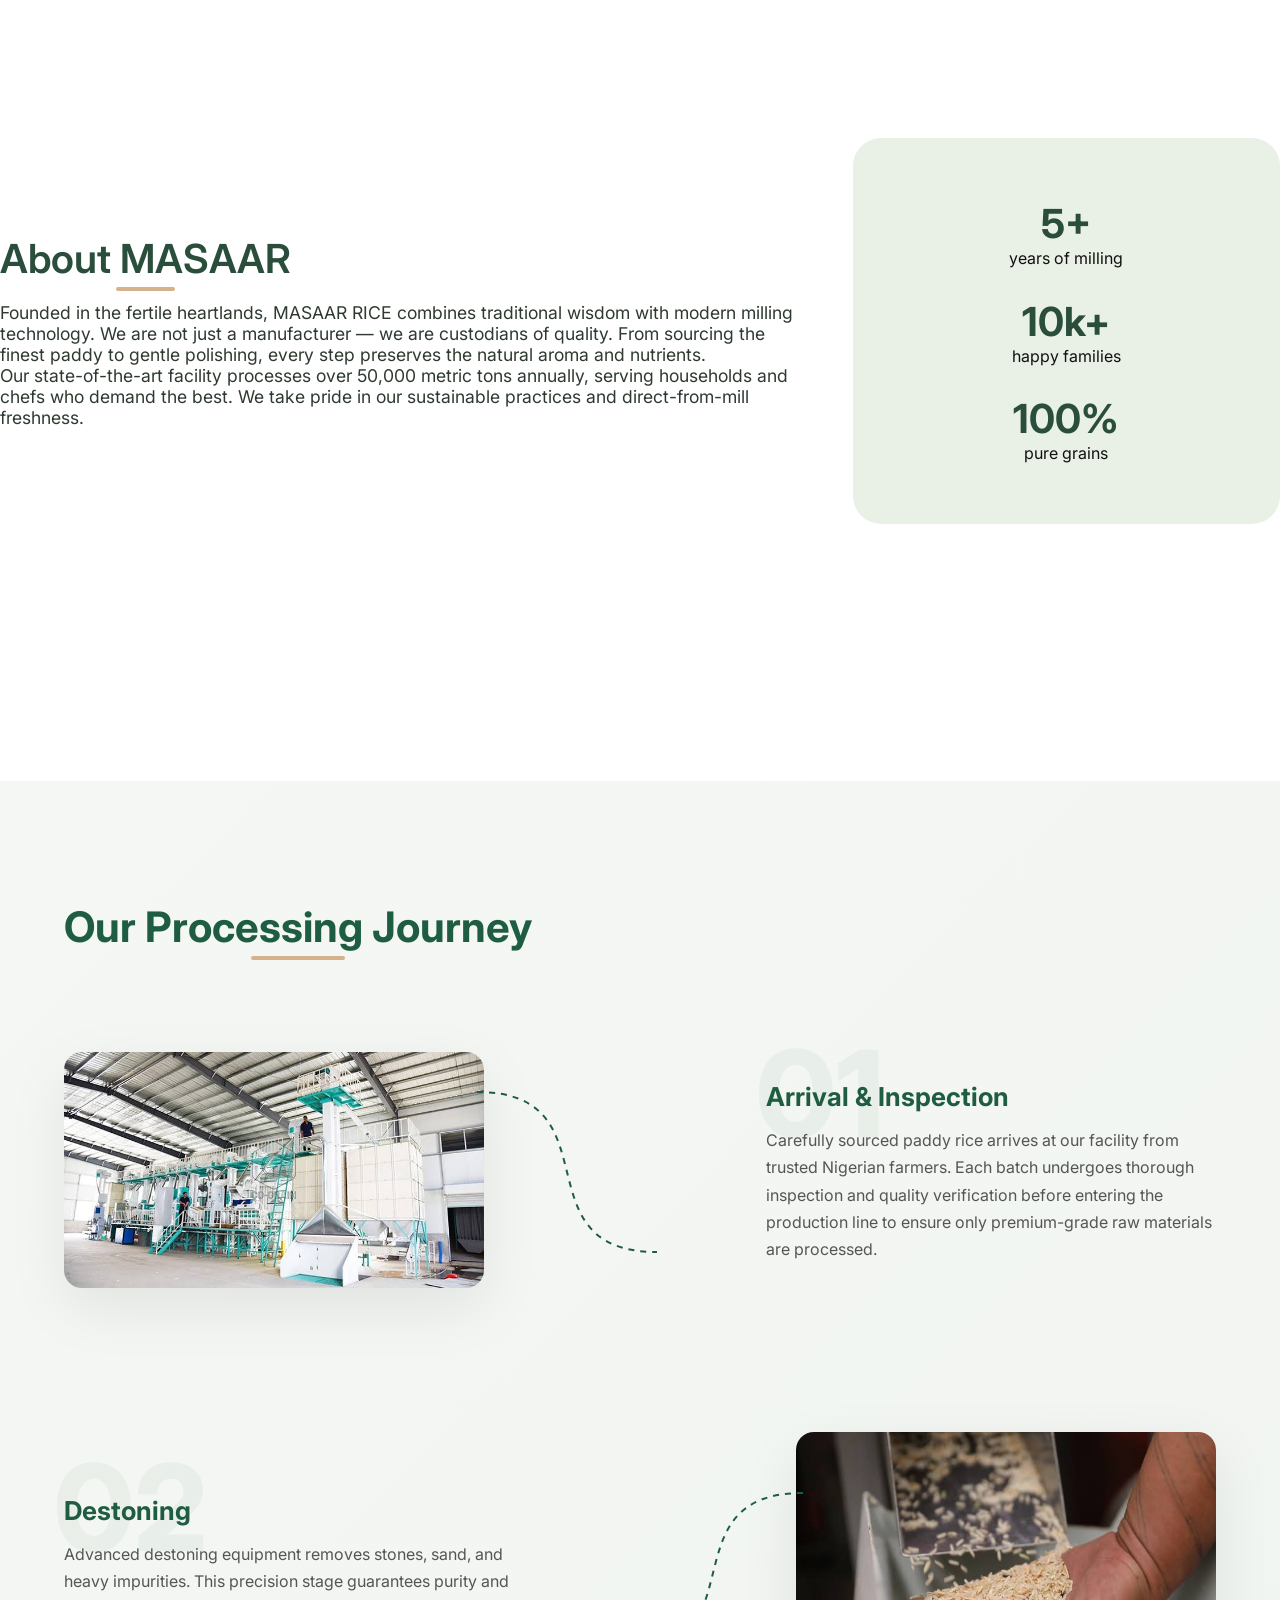
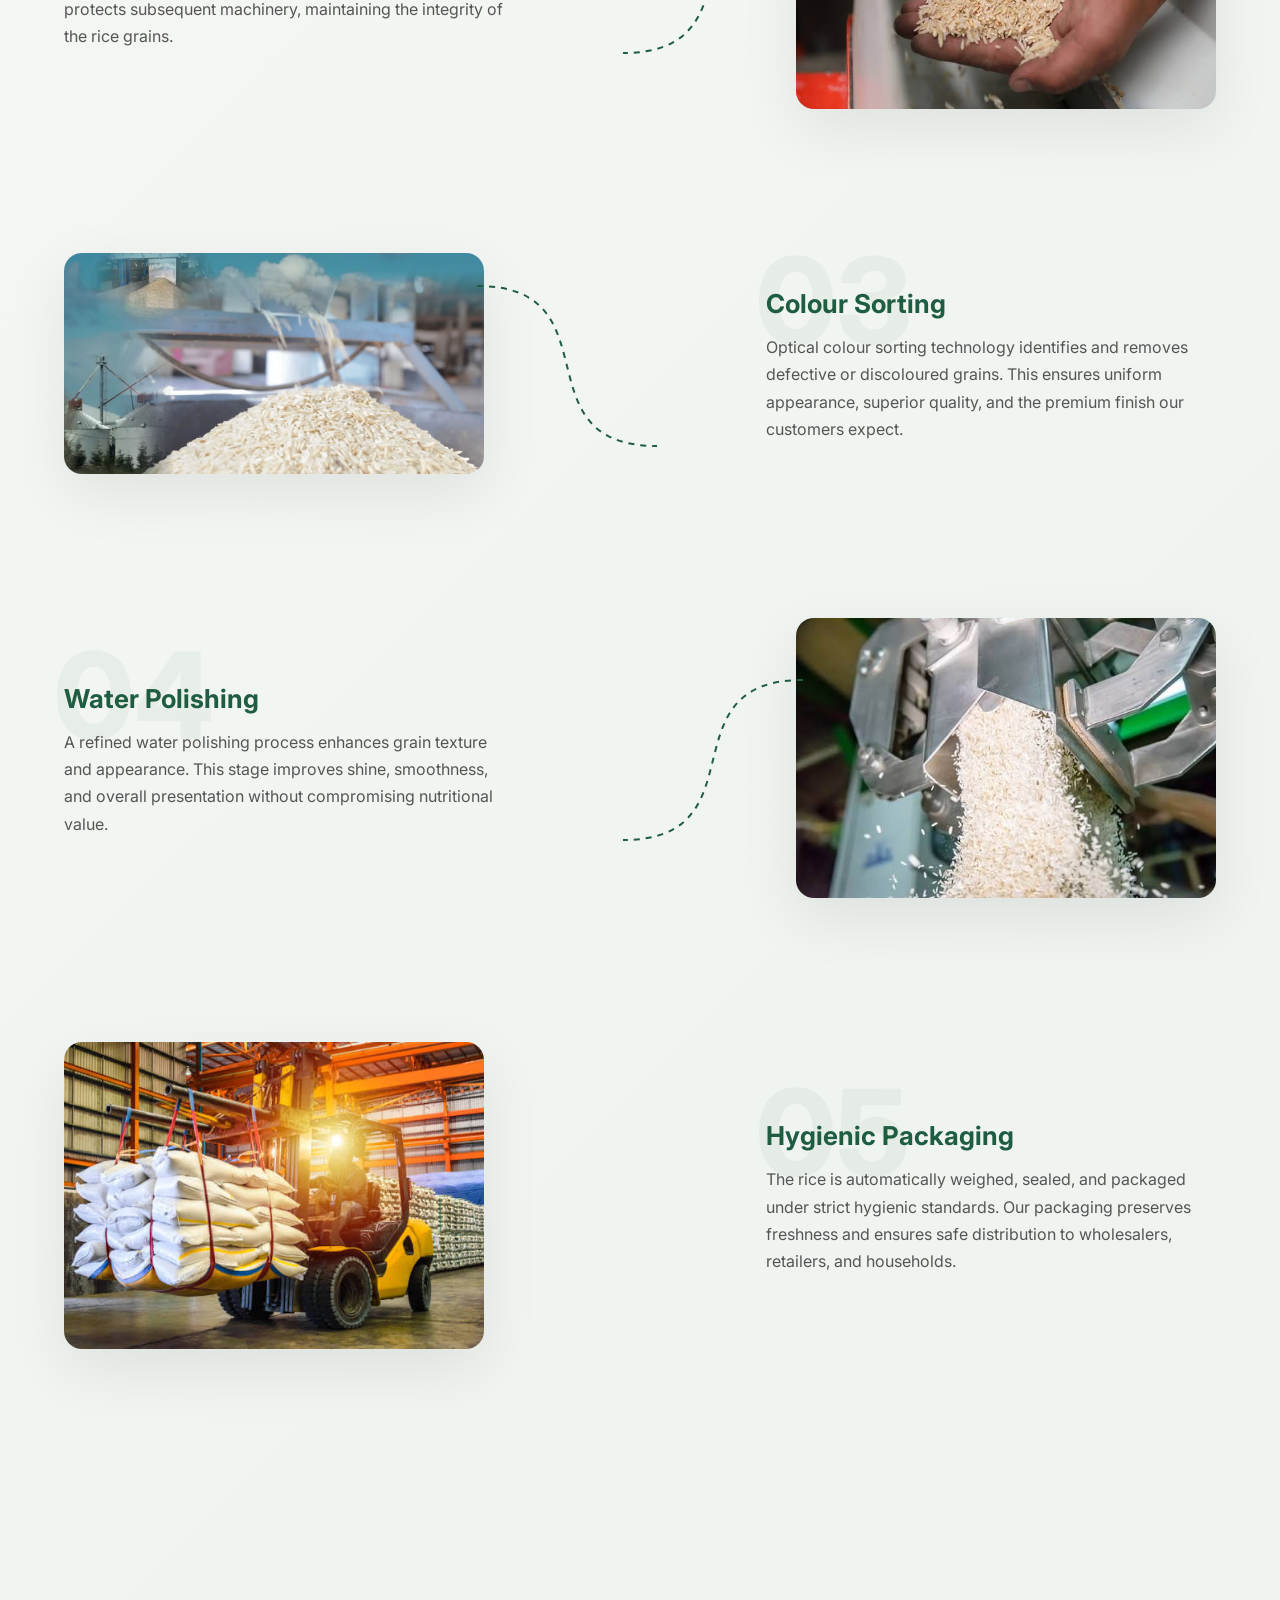
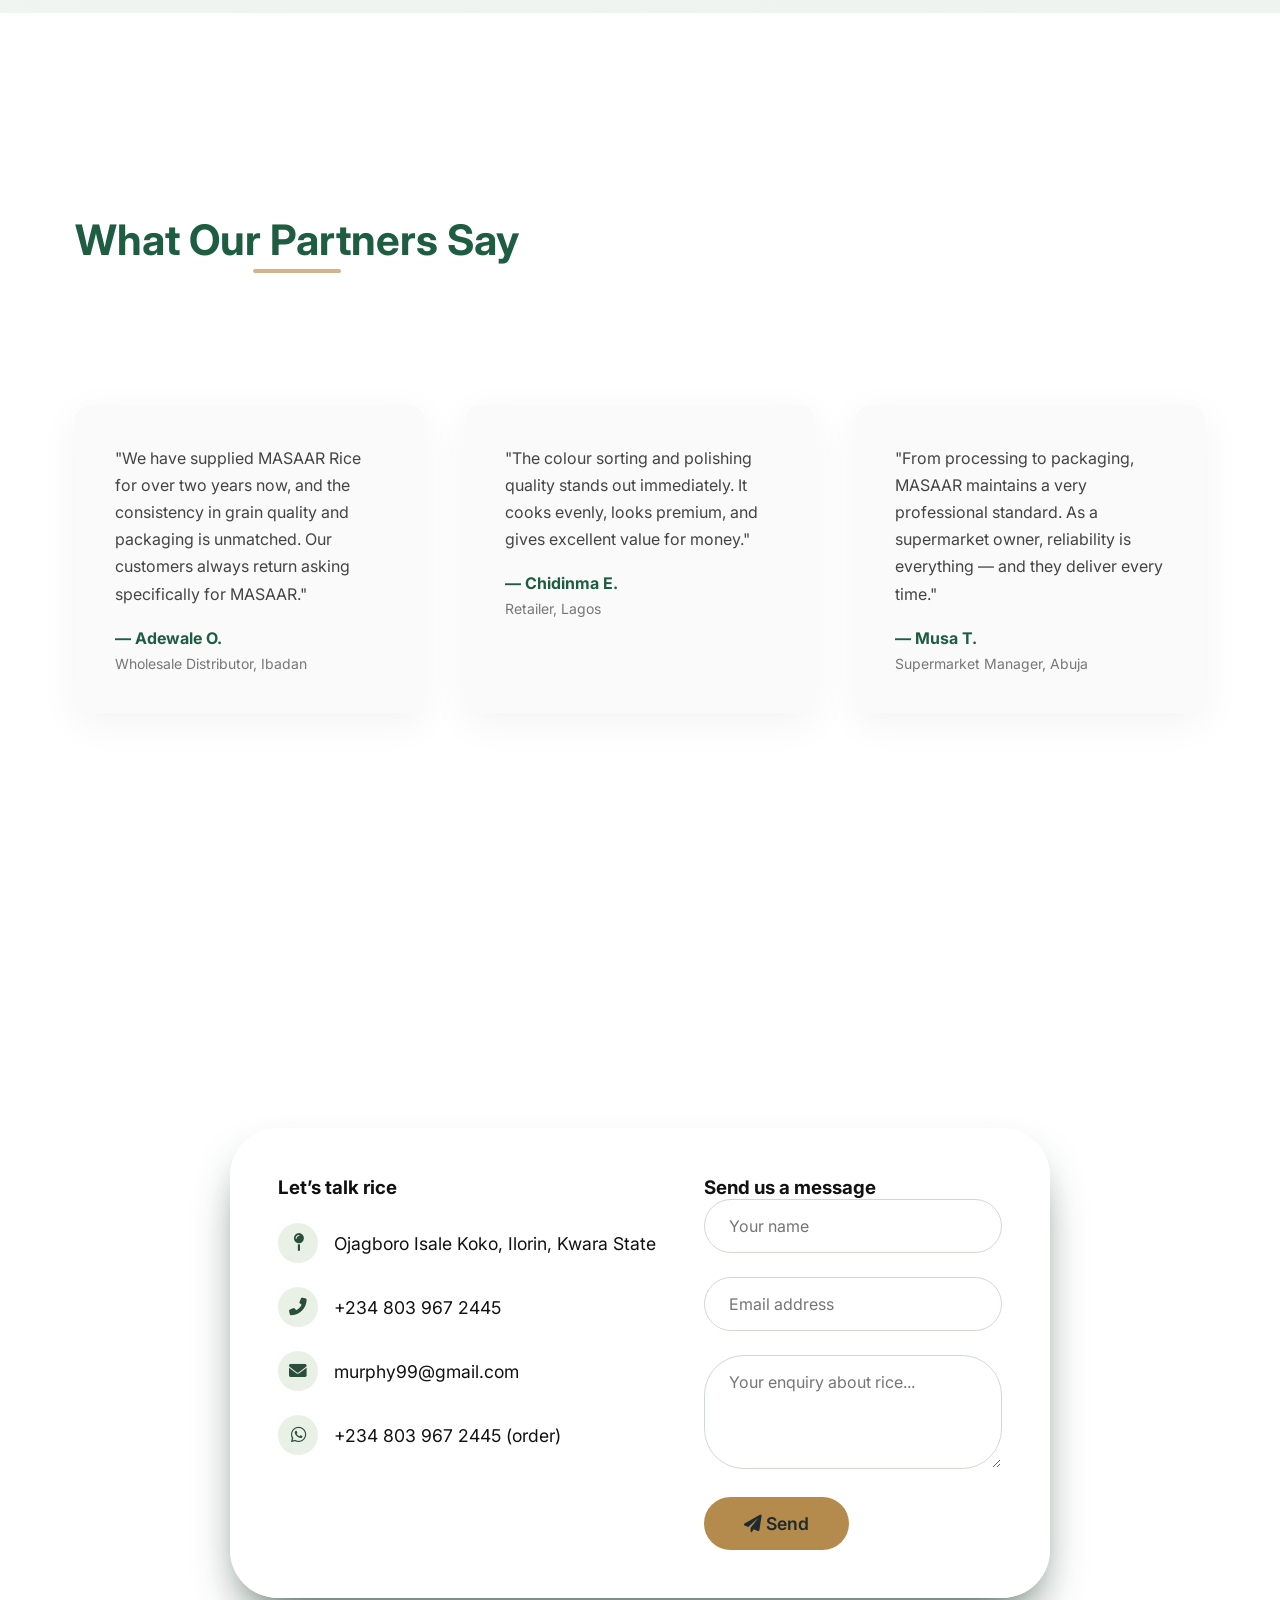
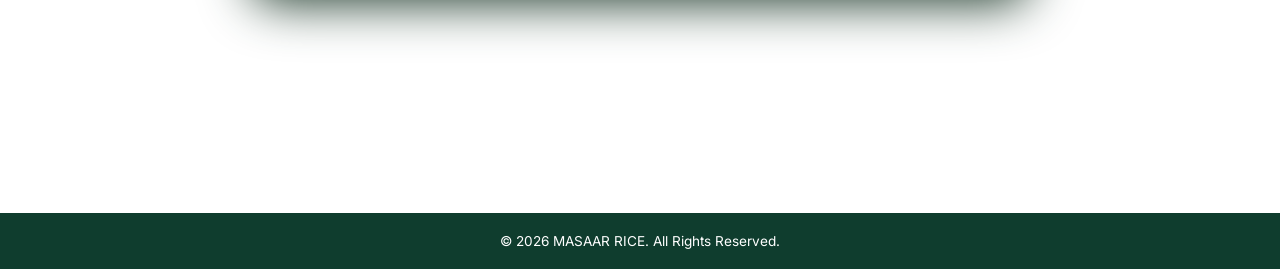
==== commit ca8e410c: "update" ====
--- a/index.html
+++ b/index.html
@@ -6,6 +6,7 @@
 <meta name="description" content="MASAAR RICE – premium rice manufacturing and sales. We deliver the finest quality grains through expert milling and sorting processes. Order now for bulk or retail.">
   <meta name="keywords" content="rice manufacturing, premium rice, basmati, non-basmati, Nigeria rice, wholesale rice, MASAAR rice, order rice online">
 <title>MASAAR RICE | Premium Nigerian Manufacturer</title>
+<link rel="icon" type="image/x-icon" href="img/bag.ico">
 <link href="https://fonts.googleapis.com/css2?family=Inter:wght@300;400;600;800&display=swap" rel="stylesheet">
 <link rel="preconnect" href="https://fonts.googleapis.com">
   <link rel="preconnect" href="https://fonts.gstatic.com" crossorigin>
@@ -298,7 +299,7 @@
           <h3>Let’s talk rice</h3>
           <div class="info-item"><i class="fas fa-map-pin"></i> Ojagboro Isale Koko, Ilorin, Kwara State</div>
           <div class="info-item"><i class="fas fa-phone-alt"></i> +234 803 967 2445</div>
-          <div class="info-item"><i class="fas fa-envelope"></i> thekeyofpreacefarm@gmail.com</div>
+          <div class="info-item"><i class="fas fa-envelope"></i> murphy99@gmail.com</div>
           <div class="info-item"><i class="fab fa-whatsapp"></i> +234 803 967 2445 (order)</div>
         </div>
         <div class="contact-form">
--- a/styles.css
+++ b/styles.css
@@ -46,7 +46,9 @@
   opacity:0;
   visibility:hidden;
 }
-
+#preloader img{
+  width: 200px;
+}
 .logo-typing{
   color:var(--gold);
   font-size:2.5rem;
@@ -241,9 +243,10 @@
 
 
     section {
-    min-height:100vh;
-        padding: 4.5rem 5%;
-        
+        min-height: 100vh;
+        display: flex;
+        align-items: center;
+        justify-content: center;
       transform: translateY(30px);
       transition: opacity 0.8s ease, transform 0.8s ease;
     }
@@ -511,6 +514,7 @@
       padding: 3rem;
       box-shadow: 0 25px 50px -20px #1e3a2b;
       transition: box-shadow 0.3s;
+      overflow: hidden;
     }
     .contact-grid:hover {
       box-shadow: 0 35px 60px -20px #2b4d3b;
@@ -603,6 +607,7 @@
 }
 
 .process-section {
+  display: block;
   padding: 120px 5%;
   background: linear-gradient(135deg, #f5f7f4, #eef3ef);
   position: relative;
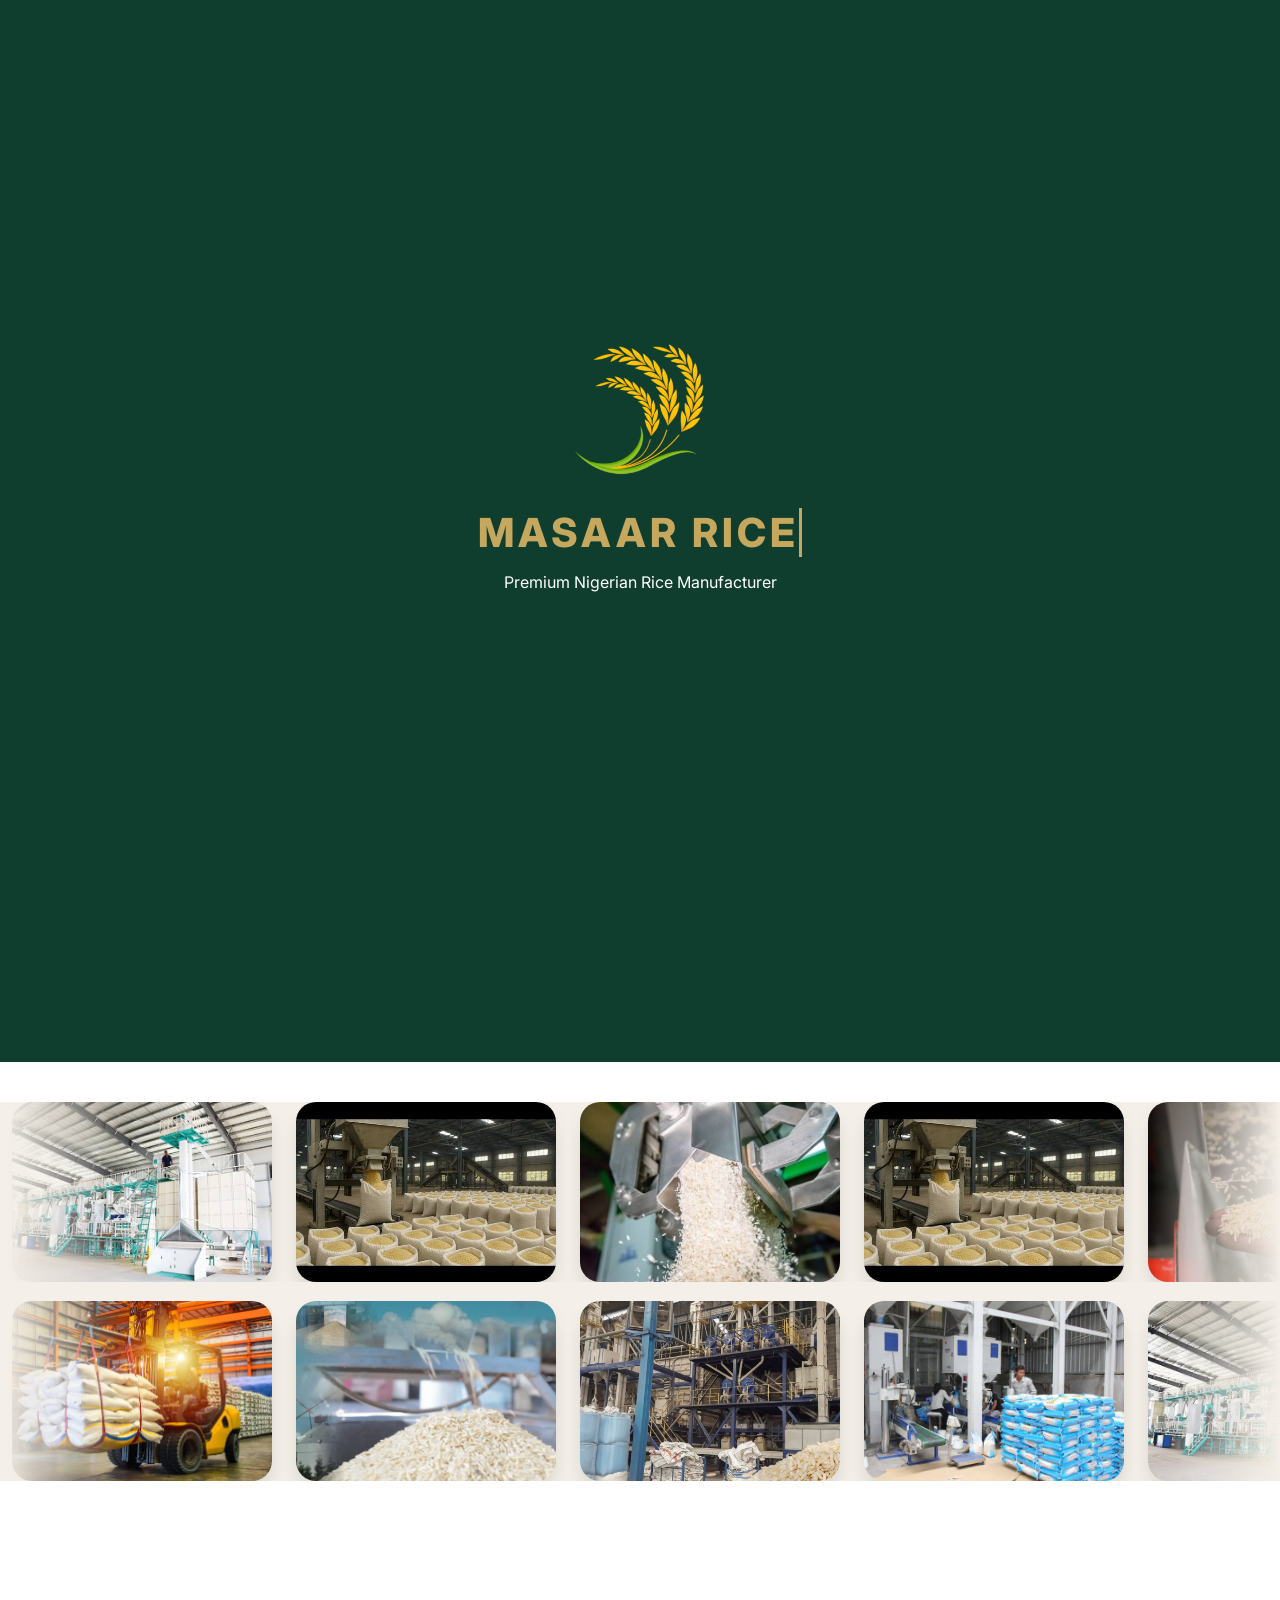
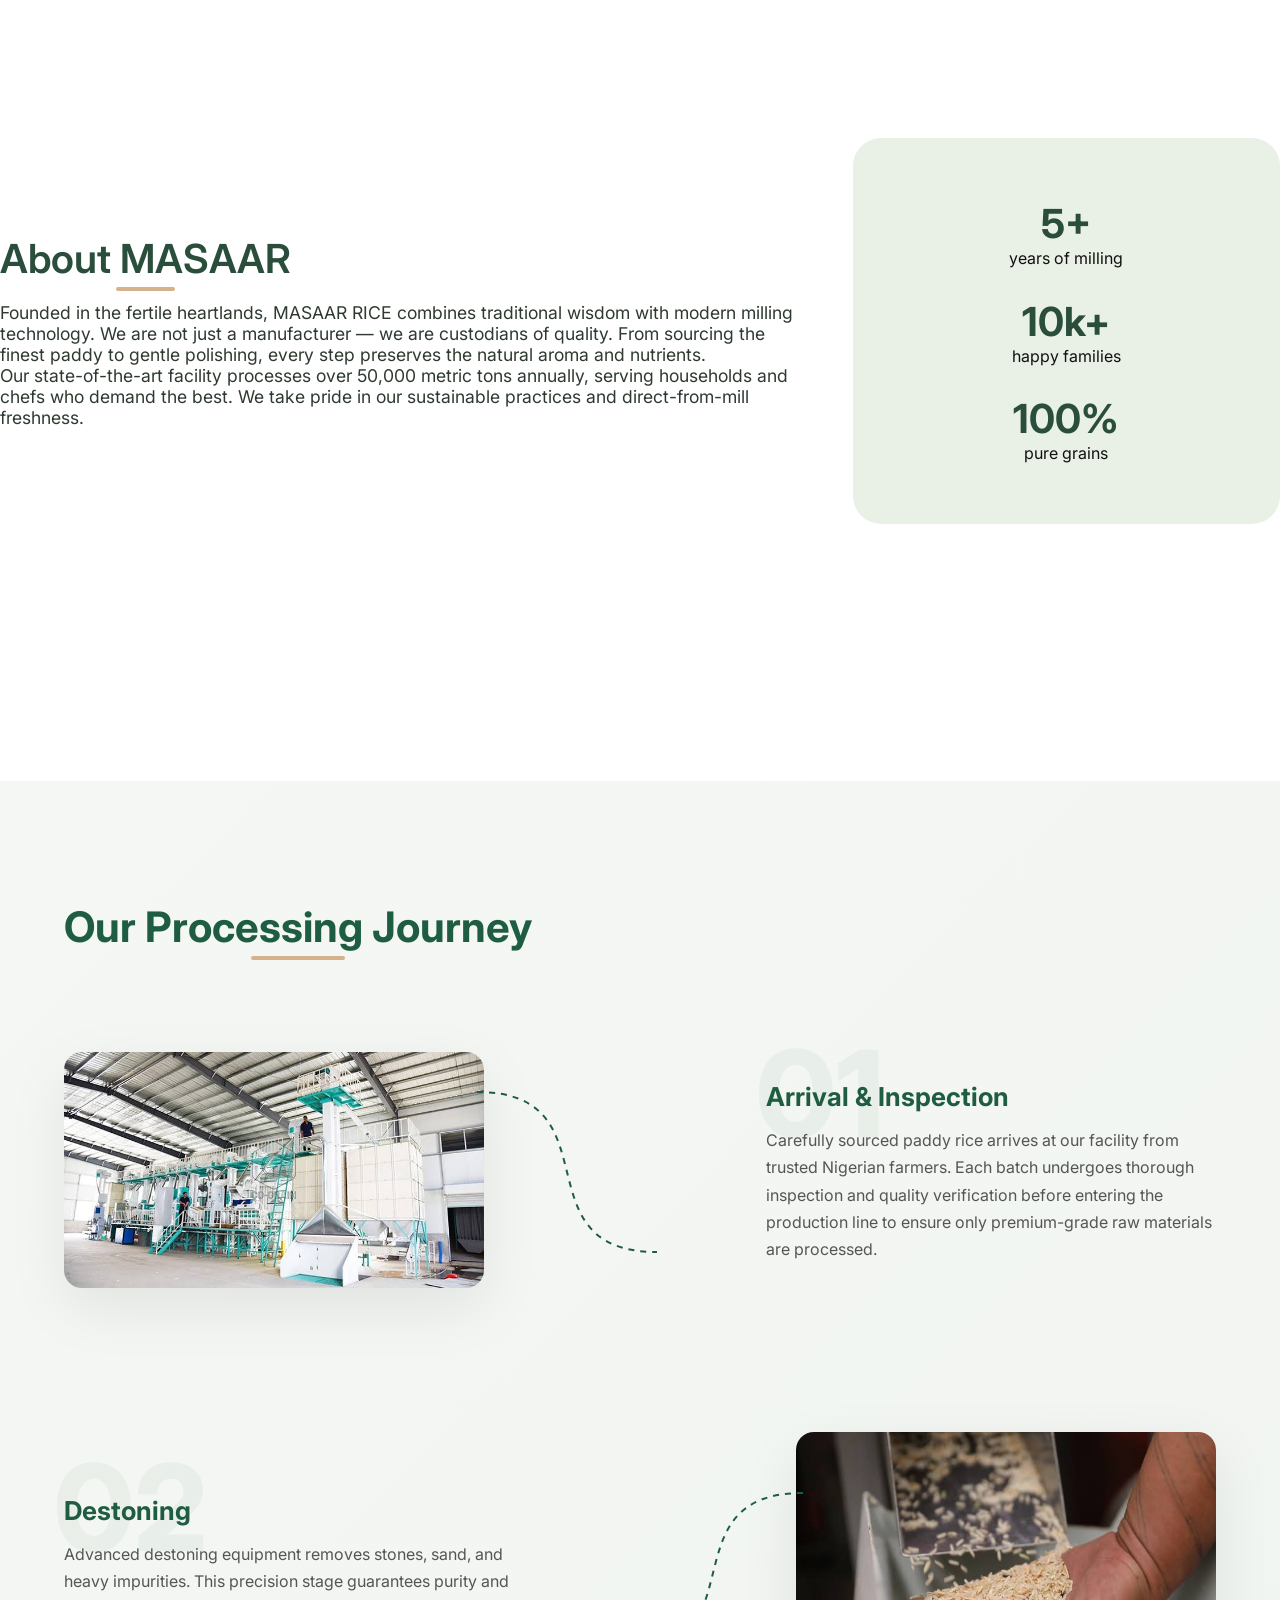
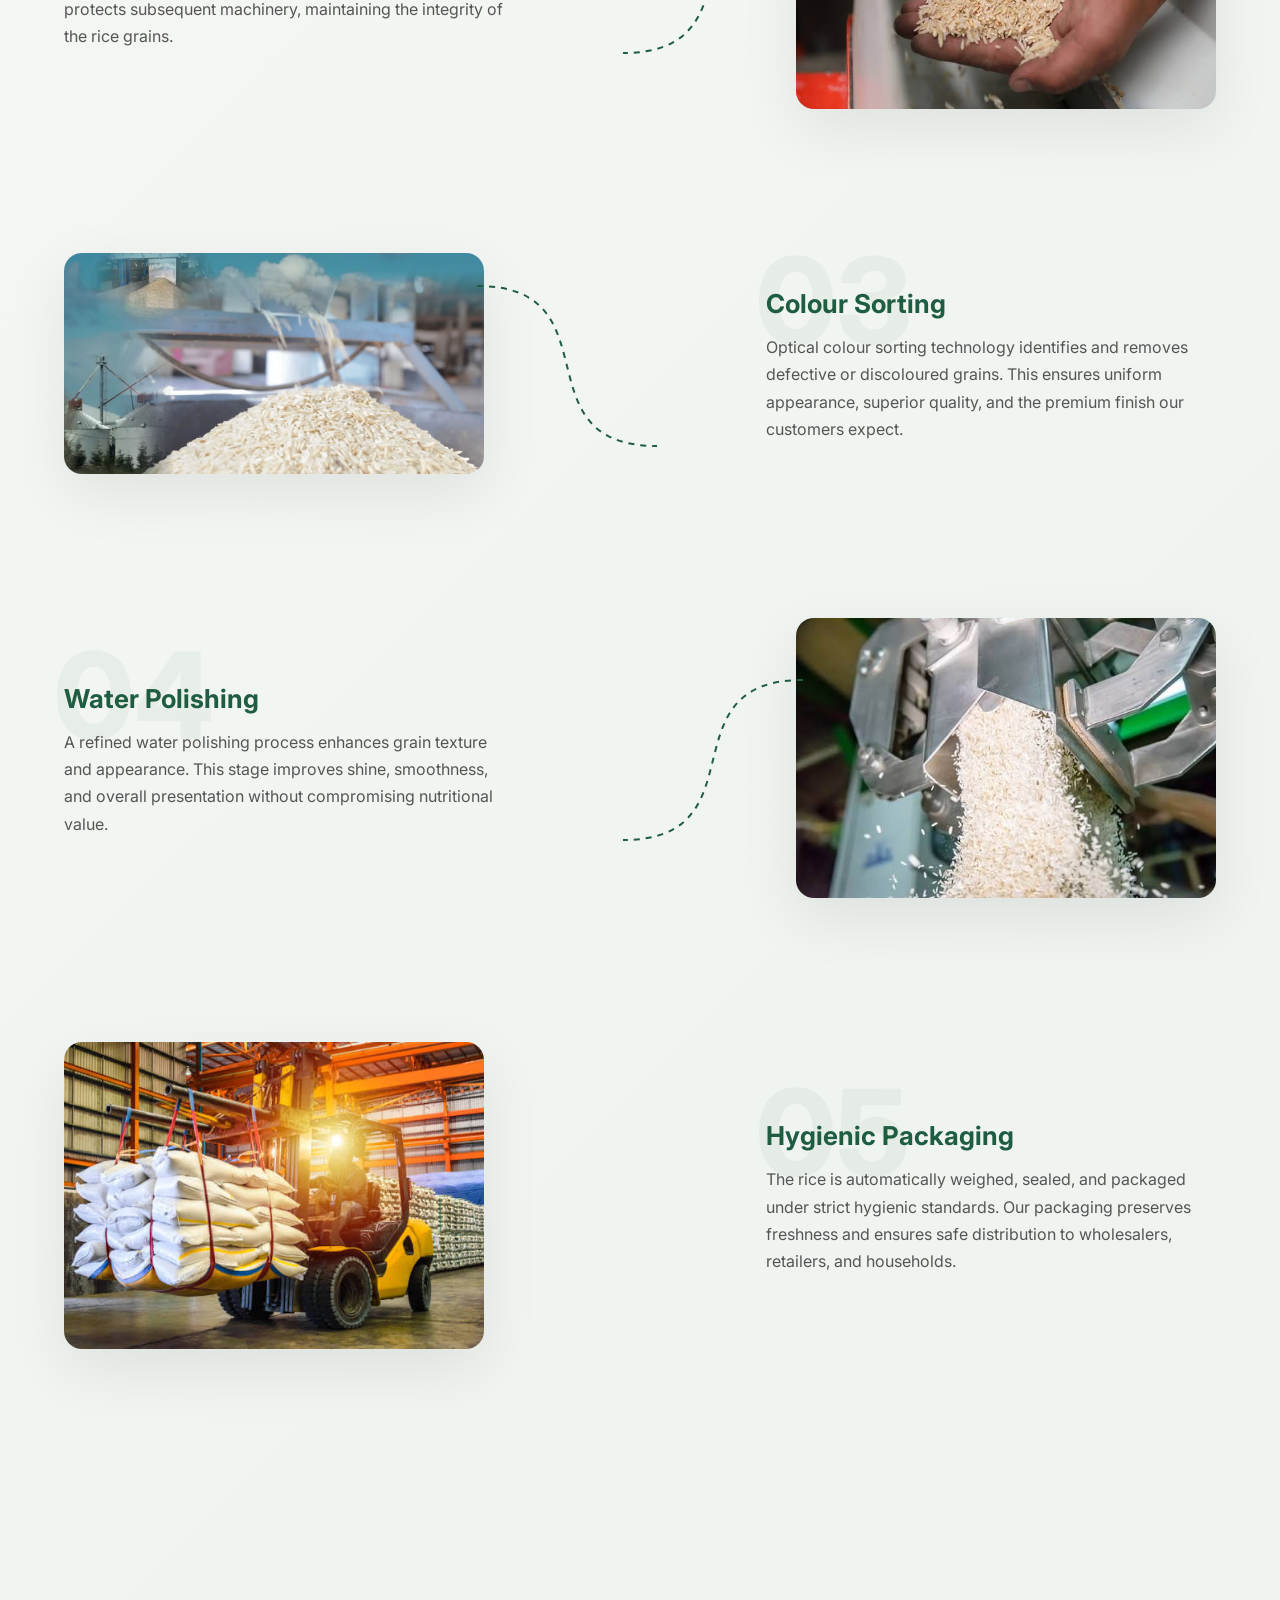
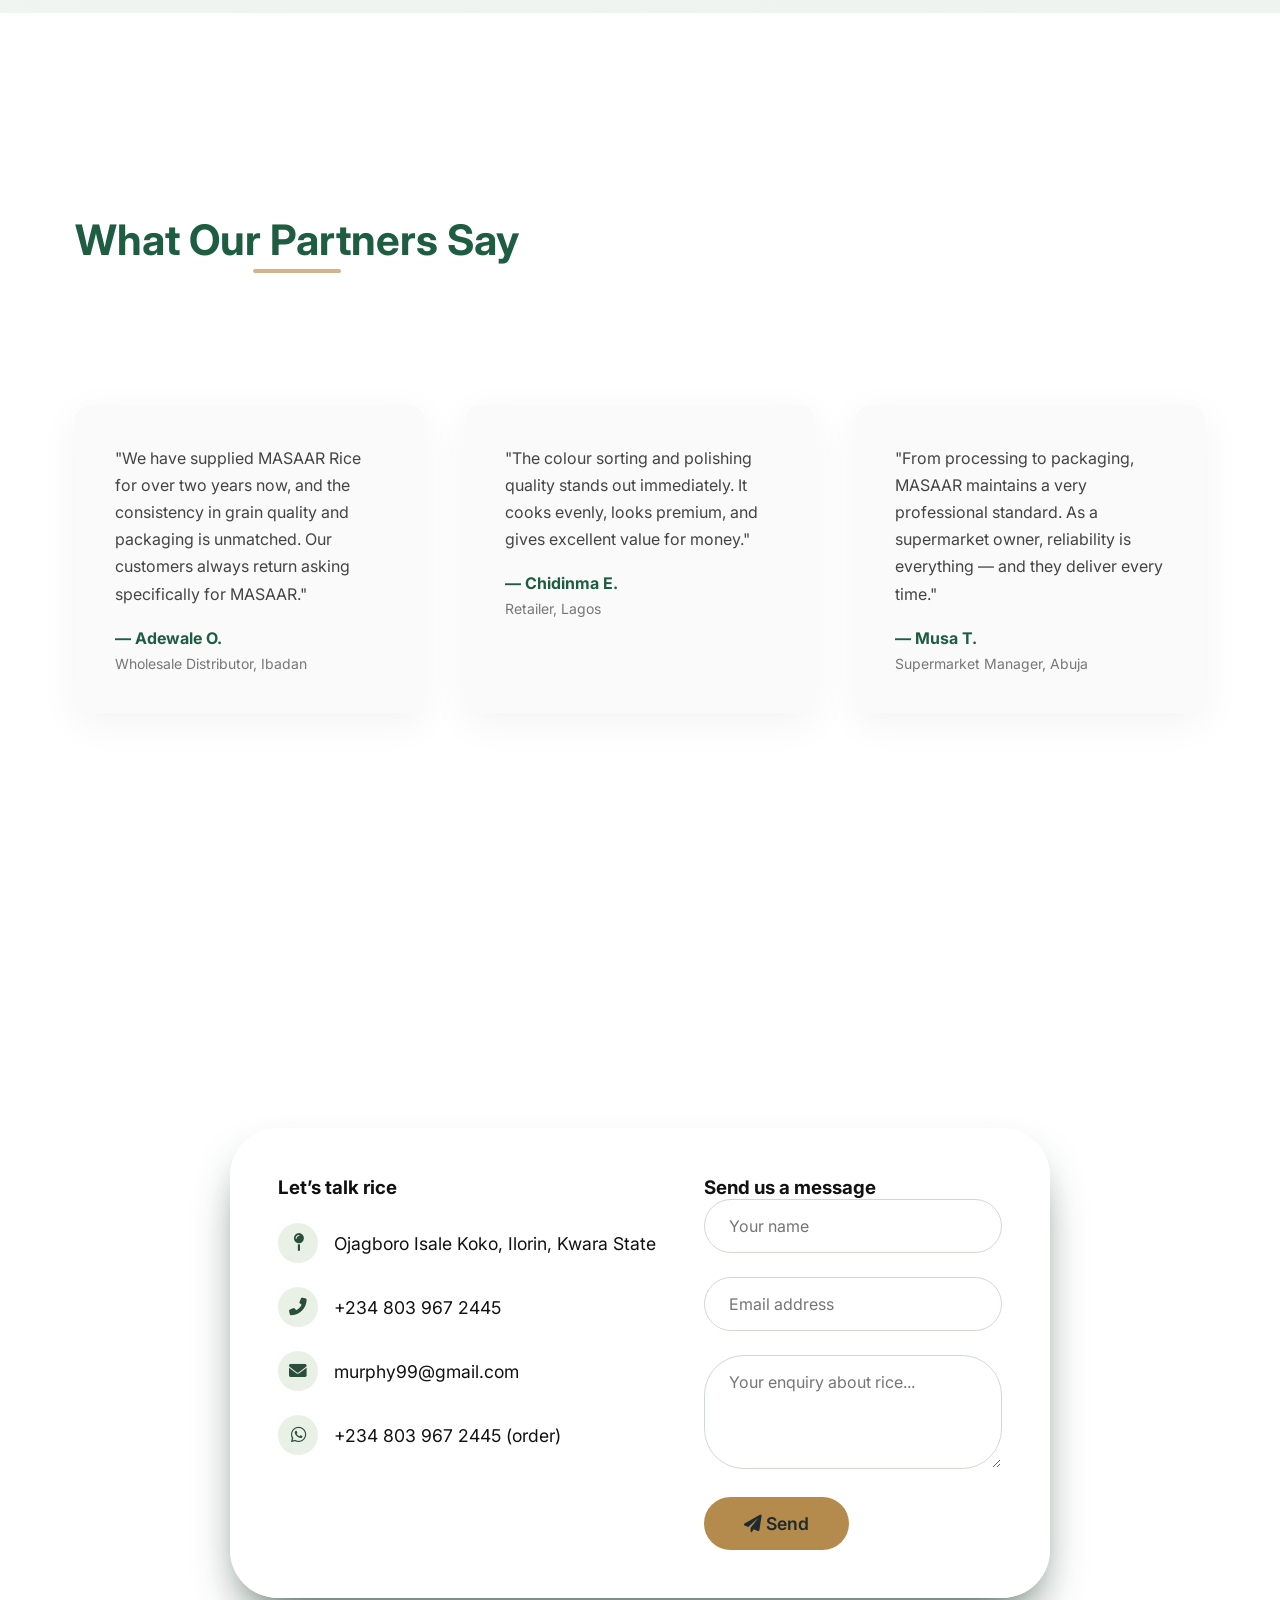
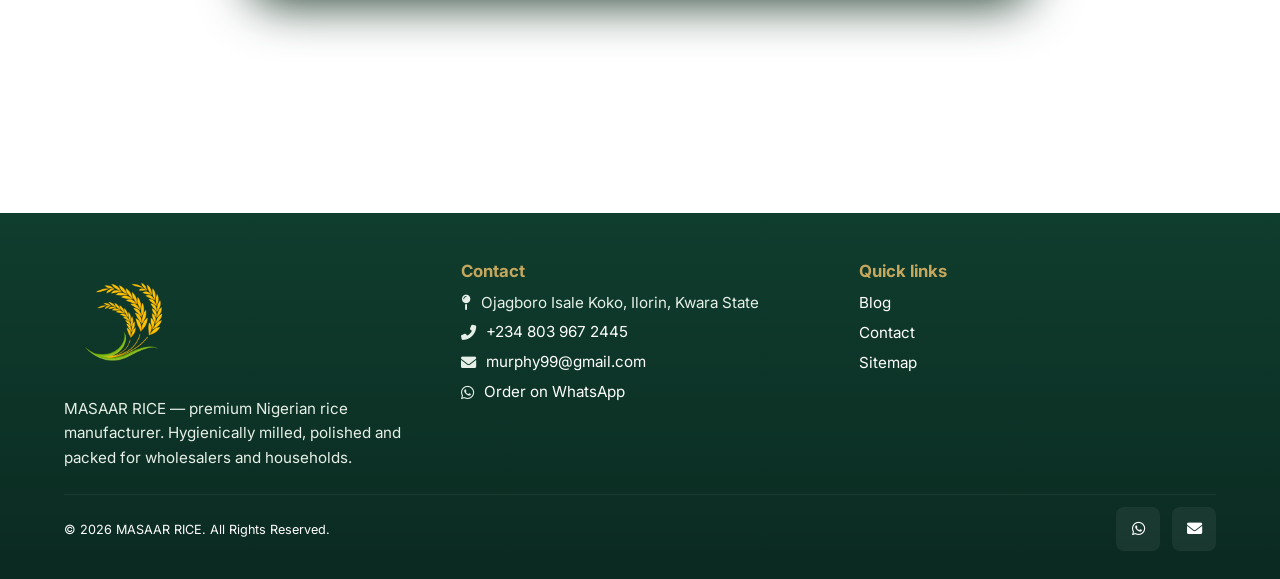
==== commit ee36e769: "update" ====
--- a/index.html
+++ b/index.html
@@ -304,22 +304,86 @@
         </div>
         <div class="contact-form">
           <h3>Send us a message</h3>
-          <form action="#" method="post">
-            <div class="form-group"><input type="text" placeholder="Your name" required></div>
-            <div class="form-group"><input type="email" placeholder="Email address" required></div>
-            <div class="form-group"><textarea rows="4" placeholder="Your enquiry about rice..."></textarea></div>
+          <form id="contactForm">
+            <div class="form-group"><input type="text" name="name" placeholder="Your name" required></div>
+            <div class="form-group"><input type="email" name="email" placeholder="Email address" required></div>
+            <div class="form-group"><textarea name="message" rows="4" placeholder="Your enquiry about rice..."></textarea></div>
             <button type="submit" class="btn-submit"><i class="fas fa-paper-plane"></i> Send</button>
           </form>
         </div>
       </div>
     </section>
 
-<footer>
-  © 2026 MASAAR RICE. All Rights Reserved.
+<footer class="site-footer" role="contentinfo">
+  <div class="footer-top container">
+    <div class="footer-col about">
+      <img src="img/logo.png" alt="MASAAR RICE logo" class="footer-logo">
+      <p>MASAAR RICE — premium Nigerian rice manufacturer. Hygienically milled, polished and packed for wholesalers and households.</p>
+    </div>
+
+    <div class="footer-col contact">
+      <h4>Contact</h4>
+      <ul>
+        <li><i class="fas fa-map-pin" aria-hidden="true"></i> Ojagboro Isale Koko, Ilorin, Kwara State</li>
+        <li><i class="fas fa-phone-alt" aria-hidden="true"></i> <a href="tel:+2348039672445">+234 803 967 2445</a></li>
+        <li><i class="fas fa-envelope" aria-hidden="true"></i> <a href="mailto:murphy99@gmail.com">murphy99@gmail.com</a></li>
+        <li><i class="fab fa-whatsapp" aria-hidden="true"></i> <a href="https://wa.me/+2348039672445?text=Hello%20MASAAR%20RICE" target="_blank" rel="noopener">Order on WhatsApp</a></li>
+      </ul>
+    </div>
+
+    <div class="footer-col links">
+      <h4>Quick links</h4>
+      <ul>
+        <li><a href="blog.html">Blog</a></li>
+        <li><a href="#contact">Contact</a></li>
+        <li><a href="sitemap.xml">Sitemap</a></li>
+      </ul>
+    </div>
+  </div>
+
+  <div class="footer-bottom container">
+    <small>© 2026 MASAAR RICE. All Rights Reserved.</small>
+    <div class="social" aria-label="social links">
+      <a href="https://wa.me/+2348039672445?text=Hello%20MASAAR%20RICE" aria-label="WhatsApp" target="_blank" rel="noopener"><i class="fab fa-whatsapp"></i></a>
+      <a href="mailto:murphy99@gmail.com" aria-label="Email"><i class="fas fa-envelope"></i></a>
+    </div>
+  </div>
 </footer>
 
 <script src="scripts.js">
 </script>
 
+<script>
+  const form = document.getElementById("contactForm");
+  const status = document.getElementById("formStatus");
+
+  form.addEventListener("submit", async (e) => {
+    e.preventDefault();
+
+    const formData = {
+      name: form.name.value,
+      email: form.email.value,
+      message: form.message.value,
+    };
+
+    status.innerText = "Sending...";
+
+    const response = await fetch("/api/send", {
+      method: "POST",
+      headers: {
+        "Content-Type": "application/json",
+      },
+      body: JSON.stringify(formData),
+    });
+
+    if (response.ok) {
+      status.innerText = "Message sent successfully!";
+      form.reset();
+    } else {
+      status.innerText = "Failed to send message.";
+    }
+  });
+</script>
+
 </body>
 </html>
--- a/styles.css
+++ b/styles.css
@@ -598,12 +598,39 @@
     }
 /* ================= FOOTER ================= */
 
-footer{
-  background:var(--green);
-  color:white;
-  text-align:center;
-  padding:20px;
-  font-size:0.85rem;
+.site-footer{
+  background: linear-gradient(180deg, var(--green), #0b2a21);
+  color: white;
+  padding: 48px 5% 28px;
+  font-size: 0.95rem;
+}
+.site-footer .footer-top{
+  display:flex;
+  gap:2.5rem;
+  align-items:flex-start;
+  justify-content:space-between;
+  max-width:1280px;
+  margin:0 auto 24px;
+  flex-wrap:wrap;
+}
+.site-footer .footer-col{
+  flex:1 1 220px;
+  min-width:180px;
+}
+.footer-logo{width:120px;height:auto;margin-bottom:12px;}
+.site-footer h4{color:var(--gold);margin-bottom:12px;font-size:1.05rem;}
+.site-footer p{color:#e6f0e8;line-height:1.6;}
+.site-footer ul{list-style:none;padding:0;margin:0;}
+.site-footer li{margin:10px 0;color:#e6f0e8;display:flex;align-items:center;gap:10px;}
+.site-footer a{color:#fff;text-decoration:none;border-bottom:1px solid transparent;transition:color 0.2s, border-color 0.2s;}
+.site-footer a:hover{color:var(--gold);border-color:rgba(198,167,94,0.2);}
+.site-footer .footer-bottom{display:flex;align-items:center;justify-content:space-between;gap:12px;max-width:1280px;margin:0 auto;padding-top:12px;border-top:1px solid rgba(255,255,255,0.06);flex-wrap:wrap;}
+.site-footer .social a{display:inline-flex;align-items:center;justify-content:center;width:44px;height:44px;border-radius:8px;background:rgba(255,255,255,0.06);color:white;margin-left:8px;transition:background 0.2s, transform 0.15s;}
+.site-footer .social a:hover{background:var(--gold);color:var(--green);transform:translateY(-3px);}
+@media(max-width:720px){
+  .site-footer .footer-top{flex-direction:column;align-items:flex-start;}
+  .site-footer .footer-bottom{flex-direction:column;align-items:flex-start;gap:8px;}
+  .site-footer .social a{margin-left:0;}
 }
 
 .process-section {
